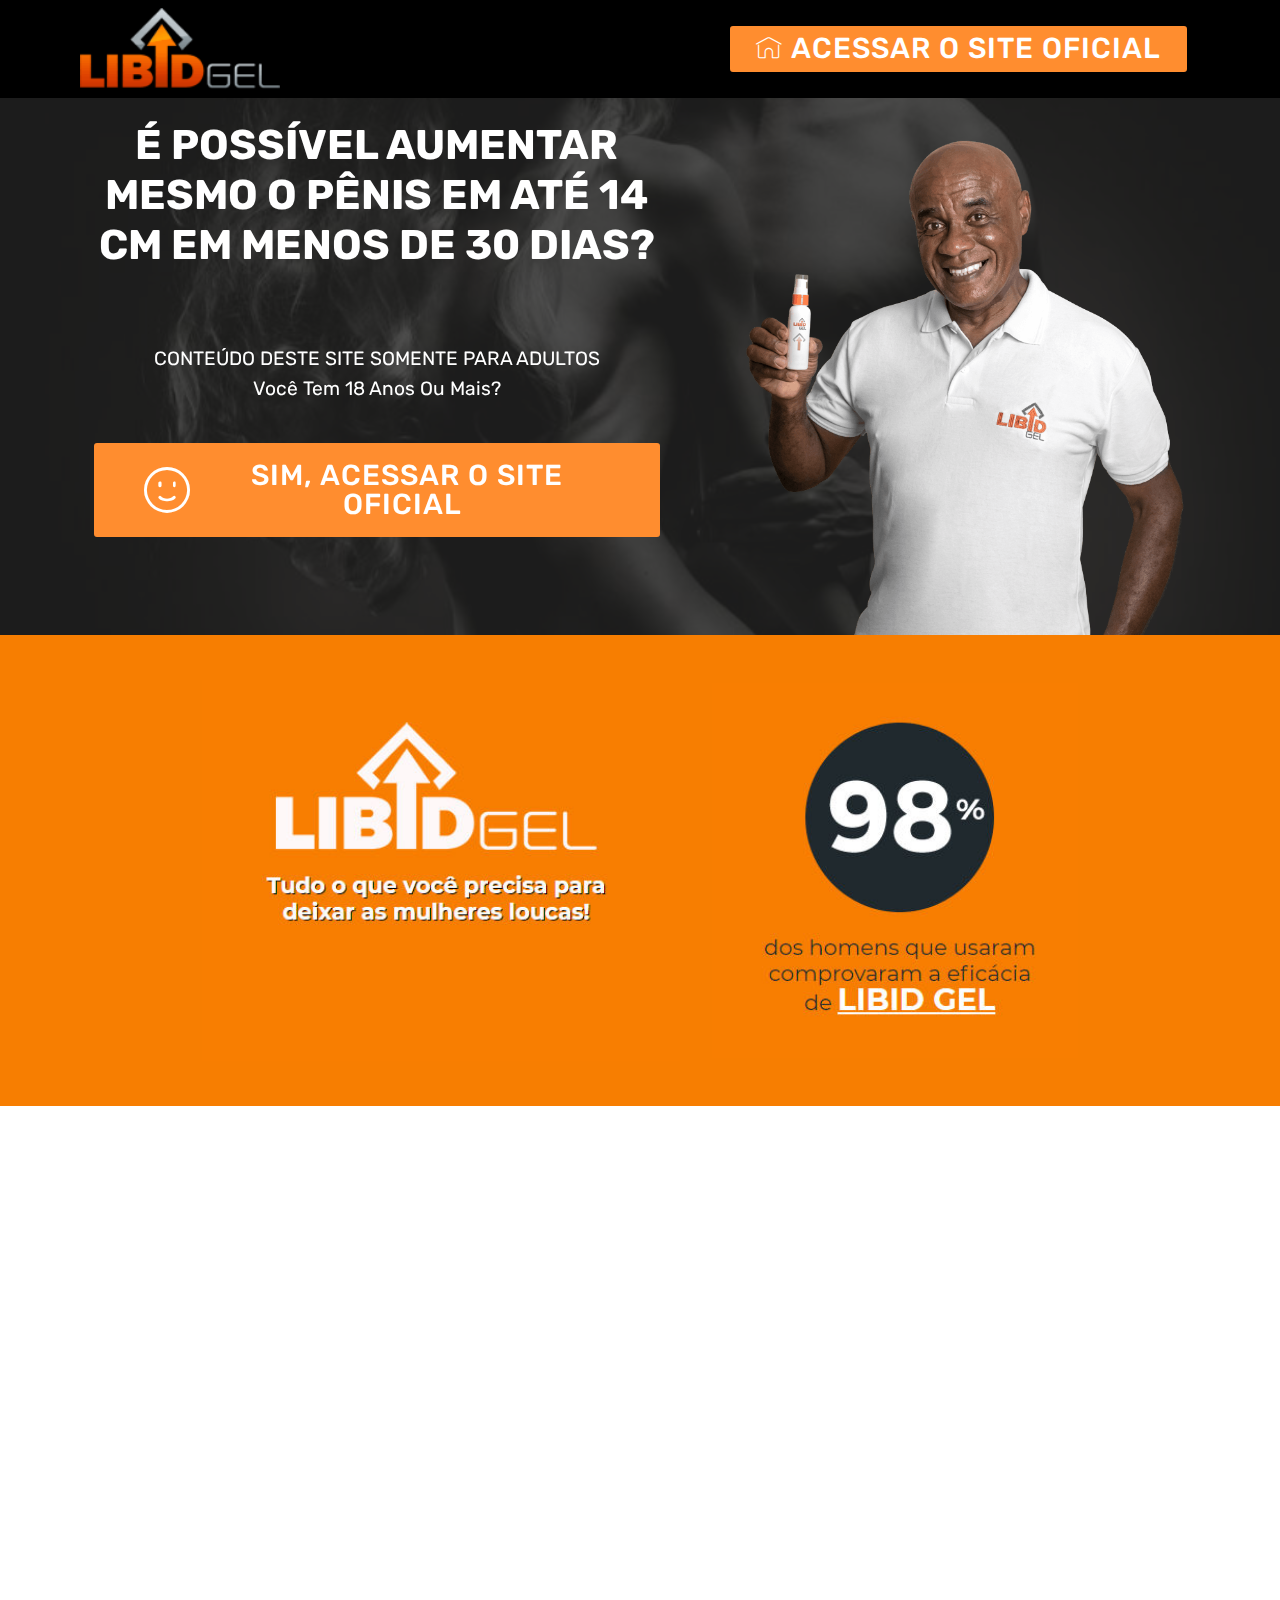
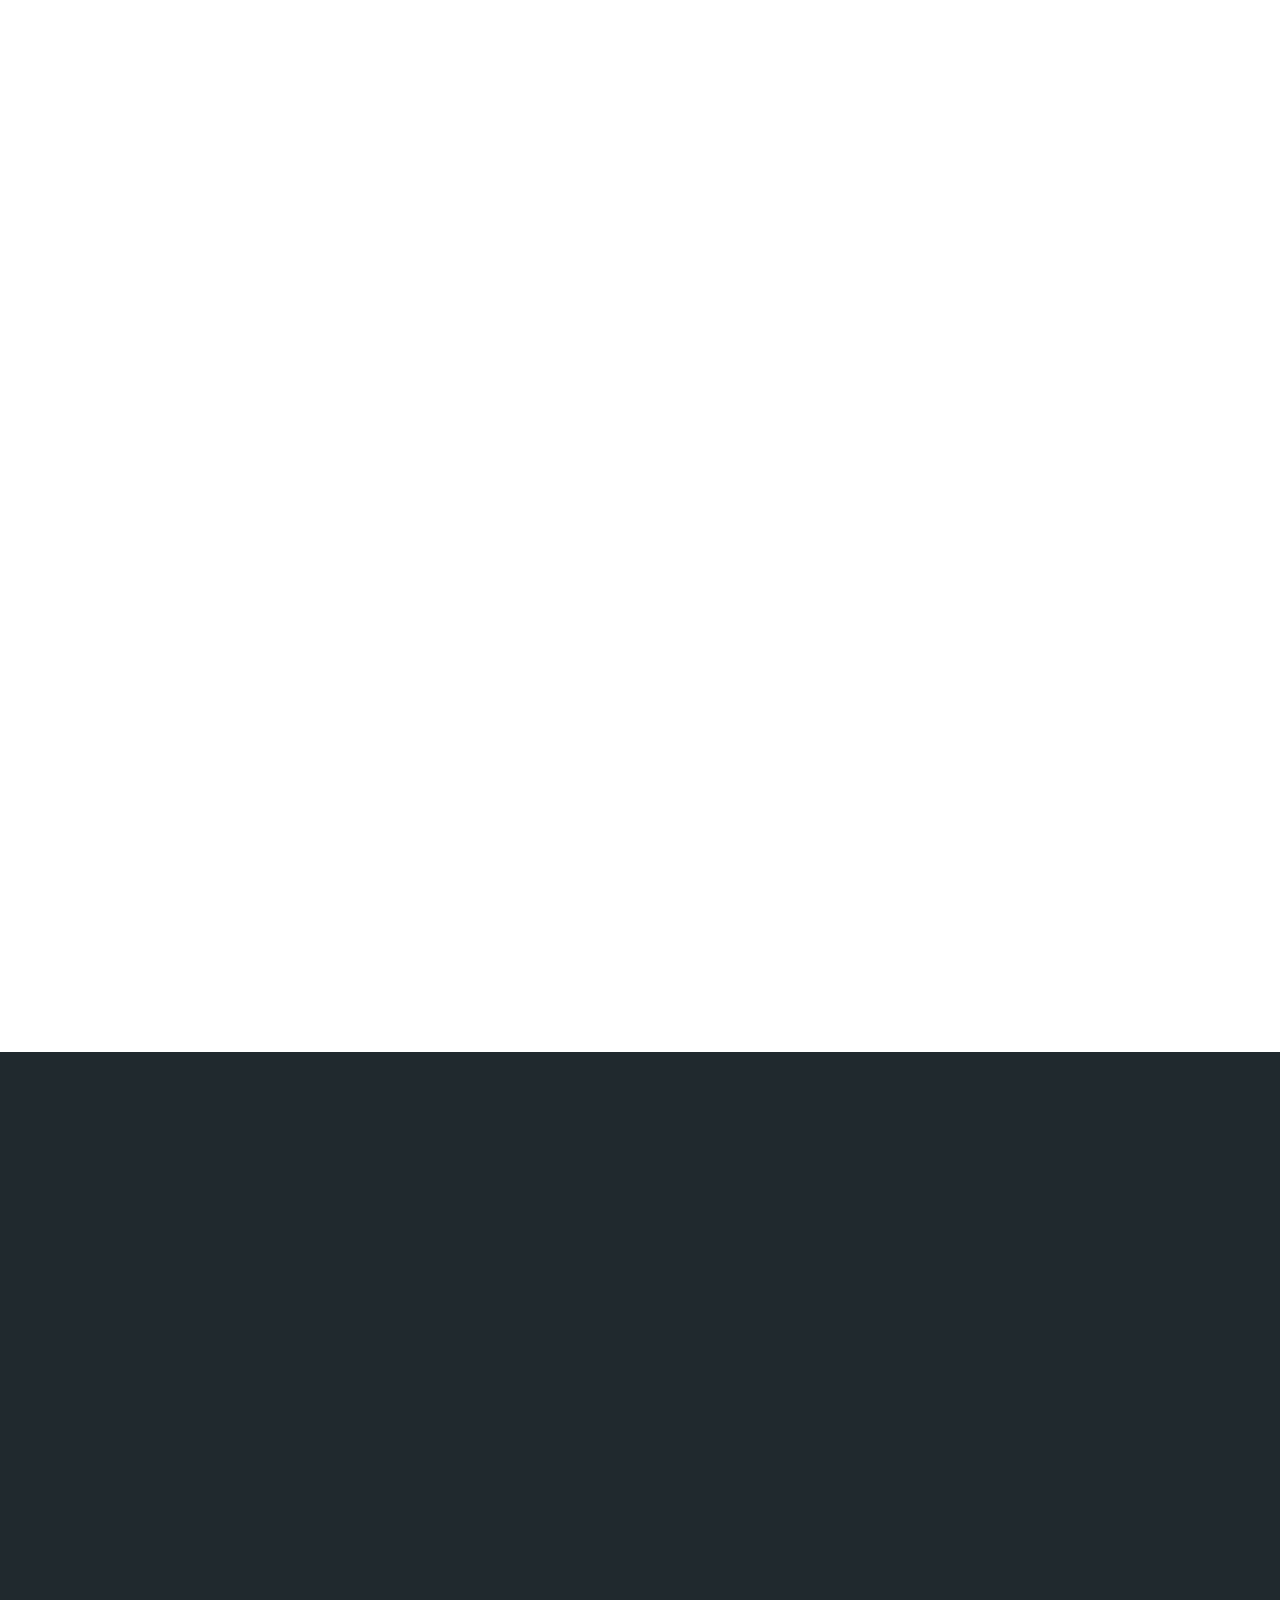
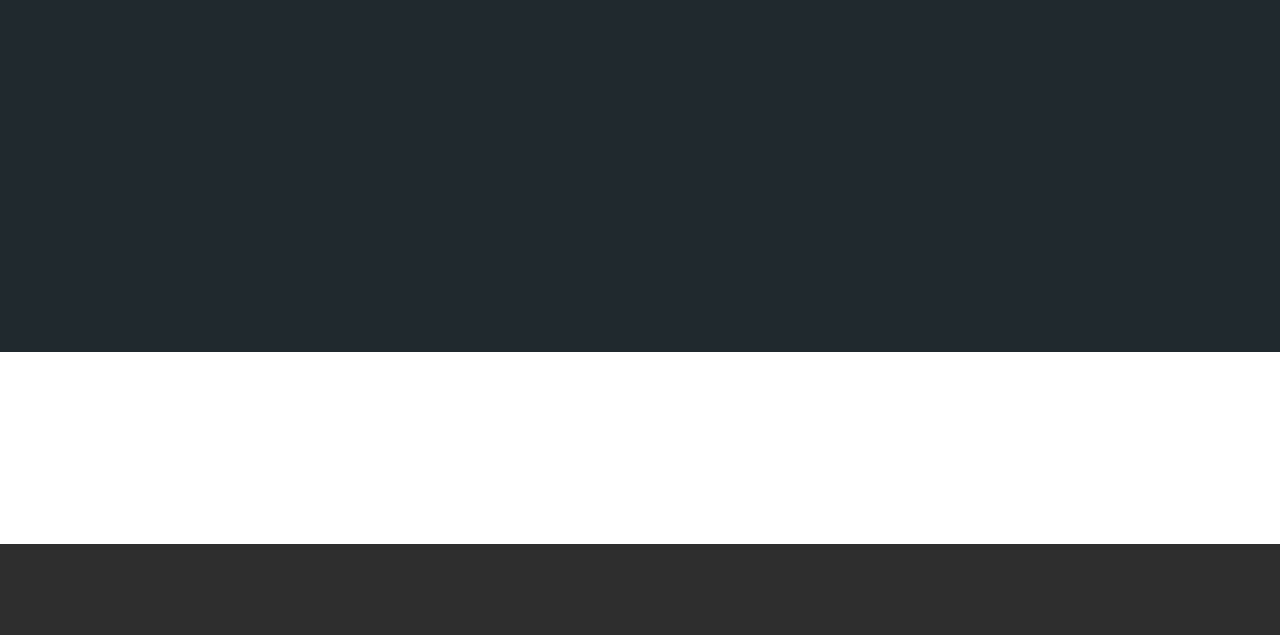
==== index.html @ 86d28ecb "create github pages" ====
<!DOCTYPE html>
<html  >
<head>
  <!-- Site made with Mobirise Website Builder v4.9.7, https://mobirise.com -->
  <meta charset="UTF-8">
  <meta http-equiv="X-UA-Compatible" content="IE=edge">
  <meta name="generator" content="Mobirise v4.9.7, mobirise.com">
  <meta name="viewport" content="width=device-width, initial-scale=1, minimum-scale=1">
  <link rel="shortcut icon" href="assets/images/icone-128x135.png" type="image/x-icon">
  <meta name="description" content="Aqui Você Pode Comprar Com Seguranca Total o Famoso Libid Gel, o Gel Peniano Que Se Tornou Sensacão nos EUA.">
  
  <title>Libid-Gel</title>
  <link rel="stylesheet" href="assets/web/assets/mobirise-icons-bold/mobirise-icons-bold.css">
  <link rel="stylesheet" href="assets/web/assets/mobirise-icons/mobirise-icons.css">
  <link rel="stylesheet" href="assets/tether/tether.min.css">
  <link rel="stylesheet" href="assets/bootstrap/css/bootstrap.min.css">
  <link rel="stylesheet" href="assets/bootstrap/css/bootstrap-grid.min.css">
  <link rel="stylesheet" href="assets/bootstrap/css/bootstrap-reboot.min.css">
  <link rel="stylesheet" href="assets/animatecss/animate.min.css">
  <link rel="stylesheet" href="assets/dropdown/css/style.css">
  <link rel="stylesheet" href="assets/theme/css/style.css">
  <link rel="stylesheet" href="assets/mobirise/css/mbr-additional.css" type="text/css">
  
  
  
</head>
<body>
  <section class="menu cid-rmMFnK9U9A" once="menu" id="menu1-m">

    

    <nav class="navbar navbar-expand beta-menu navbar-dropdown align-items-center navbar-fixed-top navbar-toggleable-sm">
        <button class="navbar-toggler navbar-toggler-right" type="button" data-toggle="collapse" data-target="#navbarSupportedContent" aria-controls="navbarSupportedContent" aria-expanded="false" aria-label="Toggle navigation">
            <div class="hamburger">
                <span></span>
                <span></span>
                <span></span>
                <span></span>
            </div>
        </button>
        <div class="menu-logo">
            <div class="navbar-brand">
                <span class="navbar-logo">
                    <a href="https://mobirise.co">
                         <img src="assets/images/logo-libid-164x67.png" alt="Mobirise" title="" style="height: 5.1rem;">
                    </a>
                </span>
                
            </div>
        </div>
        <div class="collapse navbar-collapse" id="navbarSupportedContent">
            
            <div class="navbar-buttons mbr-section-btn"><a class="btn btn-sm btn-primary display-4" href="https://mobirise.co"><span class="mbri-home mbr-iconfont mbr-iconfont-btn"></span>
                    ACESSAR O SITE OFICIAL</a></div>
        </div>
    </nav>
</section>

<section class="engine"><a href="https://mobirise.info/x">free css templates</a></section><section class="header3 cid-rmGhN9b3Hr mbr-parallax-background" id="header3-2">

    

    <div class="mbr-overlay" style="opacity: 0.8; background-color: rgb(35, 35, 35);">
    </div>

    <div class="container">
        <div class="media-container-row">
            <div class="mbr-figure" style="width: 85%;">
                <img src="assets/images/kid-bengala-721x803.png" alt="Mobirise" title="">
            </div>

            <div class="media-content">
                <h1 class="mbr-section-title mbr-white pb-3 mbr-fonts-style display-1"><strong>É POSSÍVEL AUMENTAR MESMO O PÊNIS EM ATÉ 14 CM EM MENOS DE 30 DIAS?<br></strong><br></h1>
                
                <div class="mbr-section-text mbr-white pb-3 ">
                    <p class="mbr-text mbr-fonts-style display-5">CONTEÚDO DESTE SITE SOMENTE PARA ADULTOS<br>Você Tem 18 Anos Ou Mais?</p>
                </div>
                <div class="mbr-section-btn"><a class="btn btn-md btn-primary display-4" href="https://mobirise.co"><span class="mbrib-smile-face mbr-iconfont mbr-iconfont-btn"></span>SIM, ACESSAR O SITE OFICIAL&nbsp;</a></div>
            </div>
        </div>
    </div>

</section>

<section class="cid-rmGrg5zr1B" id="image4-5">
    <!-- Block parameters controls (Blue "Gear" panel) -->
    
    <!-- End block parameters -->
    <div class="container images-container">
            <div class="media-container-row" style="width: 79%;">
                <div class="img-item item1" style="width: 134%;">
                    <img src="assets/images/libid-1-453x361.jpg" alt="" title="">
                    
                </div>
                <div class="img-item">
                    <img src="assets/images/libid-2-353x360.jpg" alt="" title="">
                    
                </div>
            </div>
    </div>
</section>

<section class="testimonials4 cid-rmGxYsuTek" id="testimonials4-e">

  

  
  <div class="container">
    <h2 class="pb-3 mbr-fonts-style mbr-white align-center display-2">O SEGREDO DO EFEITO DO LIBID GEL</h2>
    <h3 class="mbr-section-subtitle mbr-light pb-3 mbr-fonts-style mbr-white align-center display-5">Componentes que garantem resultados incríveis</h3>
    <div class="col-md-10 testimonials-container"> 
      

      
    <div class="testimonials-item">
        <div class="user row">
          <div class="col-lg-3 col-md-4">
            <div class="user_image">
              <img src="assets/images/icon001-140x140.jpg" alt="" title="">
            </div>
          </div>
          <div class="testimonials-caption col-lg-9 col-md-8">
            <div class="user_text ">
              <p class="mbr-fonts-style  display-7">Aloe Vera <br>
<br>O aloe vera é imensamente conhecido por seu alto poder cicatrizante e ajuda o corpo a ter uma melhor imunidade e por revitalizar a pele na área mais implicada da libido. Melhora o seu nível de desejo, de satisfação com o nível de sensação genital de despertar e do prazer sexual.</p>
            </div>
            
            
          </div>
        </div>
      </div><div class="testimonials-item">
        <div class="user row">
          <div class="col-lg-3 col-md-4">
            <div class="user_image">
              <img src="assets/images/icon002-140x140.jpg" alt="" title="">
            </div>
          </div>
          <div class="testimonials-caption col-lg-9 col-md-8">
            <div class="user_text">
              <p class="mbr-fonts-style  display-7">Capsicum <br>
<br>A pimenta é um dos afrodisíacos naturais mais eficientes que existem. Usar pimenta dá ao corpo bastante energia e muita disposição para o sexo, pois age diretamente na libido. O principal ingrediente ativo desta erva é a capsaicina, e pode aumentar o fluxo de sangue, manter a pressão sanguínea saudável, aumentar o desejo sexual.</p>
            </div>
            
            
          </div>
        </div>
      </div><div class="testimonials-item">
        <div class="user row">
          <div class="col-lg-3 col-md-4">
            <div class="user_image">
              <img src="assets/images/icon003-140x140.jpg" alt="" title="">
            </div>
          </div>
          <div class="testimonials-caption col-lg-9 col-md-8">
            <div class="user_text">
              <p class="mbr-fonts-style  display-7">Marapuama <br>
<br>A Marapuama é uma planta medicinal, pode ser utilizada para melhorar a circulação sanguínea. A Marapuama serve para melhorar a circulação sanguínea, disfunções sexuais, aumentar a libido, combater o estresse e fadiga. Além disso, também pode ser usada para tratar a impotência sexual.</p>
            </div>
            
            
          </div>
        </div>
      </div><div class="testimonials-item">
        <div class="user row">
          <div class="col-lg-3 col-md-4">
            <div class="user_image">
              <img src="assets/images/icon004-140x140.jpg" alt="" title="">
            </div>
          </div>
          <div class="testimonials-caption col-lg-9 col-md-8">
            <div class="user_text">
              <p class="mbr-fonts-style  display-7">Ginkgo Biloba <br>
<br>Ginkgo Biloba é uma erva bem conhecida quando o assunto é melhorar a circulação, também pode aumentar o fluxo de sangue para o pênis, pode ser usado antes de uma relação sexual para estimular o aumento do fluxo sanguíneo para a região genital.</p>
            </div>
            
            
          </div>
        </div>
      </div></div>
  </div>
</section>

<section class="header3 cid-rmGBTkgGb2 mbr-fullscreen" id="header3-i">

    

    

    <div class="container">
        <div class="media-container-row">
            <div class="mbr-figure" style="width: 70%;">
                <img src="assets/images/libid-7-338x391.jpg" alt="Mobirise" title="">
            </div>

            <div class="media-content">
                <h1 class="mbr-section-title mbr-white pb-3 mbr-fonts-style display-1">Opinão do Especialista</h1>
                
                <div class="mbr-section-text mbr-white pb-3 ">
                    <p class="mbr-text mbr-fonts-style display-5">
                        Muitos homens sofrem com o tamanho de seus pênis. Existem muitas causas para isso, tais como idade, estresse, problemas de saúde ou a má nutrição, álcool e nicotina, e outros. Levar a todos o mesmo: diminuição da qualidade de vida sexual. Nos últimos 20 anos, tenho visto homens de todas as idades e estilos de vida diferentes sofrem com este problema. Temos encontrado o remédio perfeito para eles. É Libid Gel! Durante os ensaios clínicos, a eficácia foi testada nas piores situações. o Método Libid Gel, recomendo a todos os meus pacientes, que demonstraram resultados muito positivos e surpreendentes.
                    </p>
                </div>
                
            </div>
        </div>
    </div>

</section>

<section class="mbr-section content7 cid-rmGEGp3WZD" id="content7-l">
          
    

    <div class="container">
        <div class="media-container-row">
            <div class="col-12 col-md-12">
                <div class="media-container-row">
                    <div class="media-content">
                        <div class="mbr-section-text">
                            <p class="mbr-text align-right mb-0 mbr-fonts-style display-7">Clique no botão para acessar o site oficial do Libid Gel<br></p>
                        </div>
                    </div>
                    <div class="mbr-figure" style="width: 200%;">
                     <img src="assets/images/btn-oficial-668x117.png" alt="Mobirise" title="">  
                    </div>
                </div>
            </div>
        </div>
    </div>
</section>

<section once="footers" class="cid-rmGEc9wDju" id="footer6-j">

    

    

    <div class="container">
        <div class="media-container-row align-center mbr-white">
            <div class="col-12">
                <p class="mbr-text mb-0 mbr-fonts-style display-7">
                    © Copyright 2019 LibidGel-Promo.github - All Rights Reserved
                </p>
            </div>
        </div>
    </div>
</section>


  <script src="assets/web/assets/jquery/jquery.min.js"></script>
  <script src="assets/tether/tether.min.js"></script>
  <script src="assets/popper/popper.min.js"></script>
  <script src="assets/bootstrap/js/bootstrap.min.js"></script>
  <script src="assets/smoothscroll/smooth-scroll.js"></script>
  <script src="assets/viewportchecker/jquery.viewportchecker.js"></script>
  <script src="assets/dropdown/js/script.min.js"></script>
  <script src="assets/touchswipe/jquery.touch-swipe.min.js"></script>
  <script src="assets/parallax/jarallax.min.js"></script>
  <script src="assets/theme/js/script.js"></script>
  
  
 <div id="scrollToTop" class="scrollToTop mbr-arrow-up"><a style="text-align: center;"><i class="mbr-arrow-up-icon mbr-arrow-up-icon-cm cm-icon cm-icon-smallarrow-up"></i></a></div>
    <input name="animation" type="hidden">
  </body>
</html>
---- assets/web/assets/mobirise-icons-bold/mobirise-icons-bold.css ----
@font-face {
  font-family: 'mobirise-icons-bold';
  src:  url('mobirise-icons-bold.eot?m1l4yr');
  src:  url('mobirise-icons-bold.eot?m1l4yr#iefix') format('embedded-opentype'),
    url('mobirise-icons-bold.ttf?m1l4yr') format('truetype'),
    url('mobirise-icons-bold.woff?m1l4yr') format('woff'),
    url('mobirise-icons-bold.svg?m1l4yr#mobirise-icons-bold') format('svg');
  font-weight: normal;
  font-style: normal;
}

[class^="mbrib-"], [class*="mbrib-"] {
  /* use !important to prevent issues with browser extensions that change fonts */
  font-family: 'mobirise-icons-bold' !important;
  speak: none;
  font-style: normal;
  font-weight: normal;
  font-variant: normal;
  text-transform: none;
  line-height: 1;

  /* Better Font Rendering =========== */
  -webkit-font-smoothing: antialiased;
  -moz-osx-font-smoothing: grayscale;
}

.mbrib-add-submenu:before {
  content: "\e900";
}
.mbrib-alert:before {
  content: "\e901";
}
.mbrib-align-center:before {
  content: "\e902";
}
.mbrib-align-justify:before {
  content: "\e903";
}
.mbrib-align-left:before {
  content: "\e904";
}
.mbrib-align-right:before {
  content: "\e905";
}
.mbrib-android:before {
  content: "\e906";
}
.mbrib-apple:before {
  content: "\e907";
}
.mbrib-arrow-down:before {
  content: "\e908";
}
.mbrib-arrow-next:before {
  content: "\e909";
}
.mbrib-arrow-prev:before {
  content: "\e90a";
}
.mbrib-arrow-up:before {
  content: "\e90b";
}
.mbrib-bold:before {
  content: "\e90c";
}
.mbrib-bookmark:before {
  content: "\e90d";
}
.mbrib-bootstrap:before {
  content: "\e90e";
}
.mbrib-briefcase:before {
  content: "\e90f";
}
.mbrib-browse:before {
  content: "\e910";
}
.mbrib-bulleted-list:before {
  content: "\e911";
}
.mbrib-calendar:before {
  content: "\e912";
}
.mbrib-camera:before {
  content: "\e913";
}
.mbrib-cart-add:before {
  content: "\e914";
}
.mbrib-cart-full:before {
  content: "\e915";
}
.mbrib-cash:before {
  content: "\e916";
}
.mbrib-change-style:before {
  content: "\e917";
}
.mbrib-chat:before {
  content: "\e918";
}
.mbrib-clock:before {
  content: "\e919";
}
.mbrib-close:before {
  content: "\e91a";
}
.mbrib-cloud:before {
  content: "\e91b";
}
.mbrib-code:before {
  content: "\e91c";
}
.mbrib-contact-form:before {
  content: "\e91d";
}
.mbrib-credit-card:before {
  content: "\e91e";
}
.mbrib-cursor-click:before {
  content: "\e91f";
}
.mbrib-cust-feedback:before {
  content: "\e920";
}
.mbrib-database:before {
  content: "\e921";
}
.mbrib-delivery:before {
  content: "\e922";
}
.mbrib-desktop:before {
  content: "\e923";
}
.mbrib-devices:before {
  content: "\e924";
}
.mbrib-down:before {
  content: "\e925";
}
.mbrib-download:before {
  content: "\e926";
}
.mbrib-drag-n-drop:before {
  content: "\e927";
}
.mbrib-drag-n-drop2:before {
  content: "\e928";
}
.mbrib-edit:before {
  content: "\e929";
}
.mbrib-edit2:before {
  content: "\e92a";
}
.mbrib-error:before {
  content: "\e92b";
}
.mbrib-extension:before {
  content: "\e92c";
}
.mbrib-features:before {
  content: "\e92d";
}
.mbrib-file:before {
  content: "\e92e";
}
.mbrib-flag:before {
  content: "\e92f";
}
.mbrib-folder:before {
  content: "\e930";
}
.mbrib-gift:before {
  content: "\e931";
}
.mbrib-github:before {
  content: "\e932";
}
.mbrib-globe-2:before {
  content: "\e933";
}
.mbrib-globe:before {
  content: "\e934";
}
.mbrib-growing-chart:before {
  content: "\e935";
}
.mbrib-hearth:before {
  content: "\e936";
}
.mbrib-help:before {
  content: "\e937";
}
.mbrib-home:before {
  content: "\e938";
}
.mbrib-hot-cup:before {
  content: "\e939";
}
.mbrib-idea:before {
  content: "\e93a";
}
.mbrib-image-gallery:before {
  content: "\e93b";
}
.mbrib-image-slider:before {
  content: "\e93c";
}
.mbrib-info:before {
  content: "\e93d";
}
.mbrib-italic:before {
  content: "\e93e";
}
.mbrib-key:before {
  content: "\e93f";
}
.mbrib-laptop:before {
  content: "\e940";
}
.mbrib-layers:before {
  content: "\e941";
}
.mbrib-left-right:before {
  content: "\e942";
}
.mbrib-left:before {
  content: "\e943";
}
.mbrib-letter:before {
  content: "\e944";
}
.mbrib-like:before {
  content: "\e945";
}
.mbrib-link:before {
  content: "\e946";
}
.mbrib-lock:before {
  content: "\e947";
}
.mbrib-login:before {
  content: "\e948";
}
.mbrib-logout:before {
  content: "\e949";
}
.mbrib-magic-stick:before {
  content: "\e94a";
}
.mbrib-map-pin:before {
  content: "\e94b";
}
.mbrib-menu:before {
  content: "\e94c";
}
.mbrib-mobile:before {
  content: "\e94d";
}
.mbrib-mobile2:before {
  content: "\e94e";
}
.mbrib-mobirise:before {
  content: "\e94f";
}
.mbrib-more-horizontal:before {
  content: "\e950";
}
.mbrib-more-vertical:before {
  content: "\e951";
}
.mbrib-music:before {
  content: "\e952";
}
.mbrib-new-file:before {
  content: "\e953";
}
.mbrib-numbered-list:before {
  content: "\e954";
}
.mbrib-opened-folder:before {
  content: "\e955";
}
.mbrib-pages:before {
  content: "\e956";
}
.mbrib-paper-plane:before {
  content: "\e957";
}
.mbrib-paperclip:before {
  content: "\e958";
}
.mbrib-photo:before {
  content: "\e959";
}
.mbrib-photos:before {
  content: "\e95a";
}
.mbrib-pin:before {
  content: "\e95b";
}
.mbrib-play:before {
  content: "\e95c";
}
.mbrib-plus:before {
  content: "\e95d";
}
.mbrib-preview:before {
  content: "\e95e";
}
.mbrib-print:before {
  content: "\e95f";
}
.mbrib-protect:before {
  content: "\e960";
}
.mbrib-question:before {
  content: "\e961";
}
.mbrib-quote-left:before {
  content: "\e962";
}
.mbrib-quote-right:before {
  content: "\e963";
}
.mbrib-redo:before {
  content: "\e964";
}
.mbrib-refresh:before {
  content: "\e965";
}
.mbrib-responsive:before {
  content: "\e966";
}
.mbrib-right:before {
  content: "\e967";
}
.mbrib-rocket:before {
  content: "\e968";
}
.mbrib-sad-face:before {
  content: "\e969";
}
.mbrib-sale:before {
  content: "\e96a";
}
.mbrib-save:before {
  content: "\e96b";
}
.mbrib-search:before {
  content: "\e96c";
}
.mbrib-setting:before {
  content: "\e96d";
}
.mbrib-setting2:before {
  content: "\e96e";
}
.mbrib-setting3:before {
  content: "\e96f";
}
.mbrib-share:before {
  content: "\e970";
}
.mbrib-shopping-bag:before {
  content: "\e971";
}
.mbrib-shopping-basket:before {
  content: "\e972";
}
.mbrib-shopping-cart:before {
  content: "\e973";
}
.mbrib-sites:before {
  content: "\e974";
}
.mbrib-smile-face:before {
  content: "\e975";
}
.mbrib-speed:before {
  content: "\e976";
}
.mbrib-star:before {
  content: "\e977";
}
.mbrib-success:before {
  content: "\e978";
}
.mbrib-sun:before {
  content: "\e979";
}
.mbrib-sun2:before {
  content: "\e97a";
}
.mbrib-tablet-vertical:before {
  content: "\e97b";
}
.mbrib-tablet:before {
  content: "\e97c";
}
.mbrib-target:before {
  content: "\e97d";
}
.mbrib-timer:before {
  content: "\e97e";
}
.mbrib-to-ftp:before {
  content: "\e97f";
}
.mbrib-to-local-drive:before {
  content: "\e980";
}
.mbrib-touch-swipe:before {
  content: "\e981";
}
.mbrib-touch:before {
  content: "\e982";
}
.mbrib-trash:before {
  content: "\e983";
}
.mbrib-underline:before {
  content: "\e984";
}
.mbrib-undo:before {
  content: "\e985";
}
.mbrib-unlink:before {
  content: "\e986";
}
.mbrib-unlock:before {
  content: "\e987";
}
.mbrib-up-down:before {
  content: "\e988";
}
.mbrib-up:before {
  content: "\e989";
}
.mbrib-update:before {
  content: "\e98a";
}
.mbrib-upload:before {
  content: "\e98b";
}
.mbrib-user:before {
  content: "\e98c";
}
.mbrib-user2:before {
  content: "\e98d";
}
.mbrib-users:before {
  content: "\e98e";
}
.mbrib-video-play:before {
  content: "\e98f";
}
.mbrib-video:before {
  content: "\e990";
}
.mbrib-watch:before {
  content: "\e991";
}
.mbrib-website-theme:before {
  content: "\e992";
}
.mbrib-wifi:before {
  content: "\e993";
}
.mbrib-windows:before {
  content: "\e994";
}
.mbrib-zoom-out:before {
  content: "\e995";
}
---- assets/web/assets/mobirise-icons/mobirise-icons.css ----
@font-face {
  font-family: 'MobiriseIcons';
  src:  url('mobirise-icons.eot?spat4u');
  src:  url('mobirise-icons.eot?spat4u#iefix') format('embedded-opentype'),
    url('mobirise-icons.ttf?spat4u') format('truetype'),
    url('mobirise-icons.woff?spat4u') format('woff'),
    url('mobirise-icons.svg?spat4u#MobiriseIcons') format('svg');
  font-weight: normal;
  font-style: normal;
}

[class^="mbri-"], [class*=" mbri-"] {
  /* use !important to prevent issues with browser extensions that change fonts */
  font-family: MobiriseIcons !important;
  speak: none;
  font-style: normal;
  font-weight: normal;
  font-variant: normal;
  text-transform: none;
  line-height: 1;

  /* Better Font Rendering =========== */
  -webkit-font-smoothing: antialiased;
  -moz-osx-font-smoothing: grayscale;
}

.mbri-add-submenu:before {
  content: "\e900";
}
.mbri-alert:before {
  content: "\e901";
}
.mbri-align-center:before {
  content: "\e902";
}
.mbri-align-justify:before {
  content: "\e903";
}
.mbri-align-left:before {
  content: "\e904";
}
.mbri-align-right:before {
  content: "\e905";
}
.mbri-android:before {
  content: "\e906";
}
.mbri-apple:before {
  content: "\e907";
}
.mbri-arrow-down:before {
  content: "\e908";
}
.mbri-arrow-next:before {
  content: "\e909";
}
.mbri-arrow-prev:before {
  content: "\e90a";
}
.mbri-arrow-up:before {
  content: "\e90b";
}
.mbri-bold:before {
  content: "\e90c";
}
.mbri-bookmark:before {
  content: "\e90d";
}
.mbri-bootstrap:before {
  content: "\e90e";
}
.mbri-briefcase:before {
  content: "\e90f";
}
.mbri-browse:before {
  content: "\e910";
}
.mbri-bulleted-list:before {
  content: "\e911";
}
.mbri-calendar:before {
  content: "\e912";
}
.mbri-camera:before {
  content: "\e913";
}
.mbri-cart-add:before {
  content: "\e914";
}
.mbri-cart-full:before {
  content: "\e915";
}
.mbri-cash:before {
  content: "\e916";
}
.mbri-change-style:before {
  content: "\e917";
}
.mbri-chat:before {
  content: "\e918";
}
.mbri-clock:before {
  content: "\e919";
}
.mbri-close:before {
  content: "\e91a";
}
.mbri-cloud:before {
  content: "\e91b";
}
.mbri-code:before {
  content: "\e91c";
}
.mbri-contact-form:before {
  content: "\e91d";
}
.mbri-credit-card:before {
  content: "\e91e";
}
.mbri-cursor-click:before {
  content: "\e91f";
}
.mbri-cust-feedback:before {
  content: "\e920";
}
.mbri-database:before {
  content: "\e921";
}
.mbri-delivery:before {
  content: "\e922";
}
.mbri-desktop:before {
  content: "\e923";
}
.mbri-devices:before {
  content: "\e924";
}
.mbri-down:before {
  content: "\e925";
}
.mbri-download:before {
  content: "\e989";
}
.mbri-drag-n-drop:before {
  content: "\e927";
}
.mbri-drag-n-drop2:before {
  content: "\e928";
}
.mbri-edit:before {
  content: "\e929";
}
.mbri-edit2:before {
  content: "\e92a";
}
.mbri-error:before {
  content: "\e92b";
}
.mbri-extension:before {
  content: "\e92c";
}
.mbri-features:before {
  content: "\e92d";
}
.mbri-file:before {
  content: "\e92e";
}
.mbri-flag:before {
  content: "\e92f";
}
.mbri-folder:before {
  content: "\e930";
}
.mbri-gift:before {
  content: "\e931";
}
.mbri-github:before {
  content: "\e932";
}
.mbri-globe:before {
  content: "\e933";
}
.mbri-globe-2:before {
  content: "\e934";
}
.mbri-growing-chart:before {
  content: "\e935";
}
.mbri-hearth:before {
  content: "\e936";
}
.mbri-help:before {
  content: "\e937";
}
.mbri-home:before {
  content: "\e938";
}
.mbri-hot-cup:before {
  content: "\e939";
}
.mbri-idea:before {
  content: "\e93a";
}
.mbri-image-gallery:before {
  content: "\e93b";
}
.mbri-image-slider:before {
  content: "\e93c";
}
.mbri-info:before {
  content: "\e93d";
}
.mbri-italic:before {
  content: "\e93e";
}
.mbri-key:before {
  content: "\e93f";
}
.mbri-laptop:before {
  content: "\e940";
}
.mbri-layers:before {
  content: "\e941";
}
.mbri-left-right:before {
  content: "\e942";
}
.mbri-left:before {
  content: "\e943";
}
.mbri-letter:before {
  content: "\e944";
}
.mbri-like:before {
  content: "\e945";
}
.mbri-link:before {
  content: "\e946";
}
.mbri-lock:before {
  content: "\e947";
}
.mbri-login:before {
  content: "\e948";
}
.mbri-logout:before {
  content: "\e949";
}
.mbri-magic-stick:before {
  content: "\e94a";
}
.mbri-map-pin:before {
  content: "\e94b";
}
.mbri-menu:before {
  content: "\e94c";
}
.mbri-mobile:before {
  content: "\e94d";
}
.mbri-mobile2:before {
  content: "\e94e";
}
.mbri-mobirise:before {
  content: "\e94f";
}
.mbri-more-horizontal:before {
  content: "\e950";
}
.mbri-more-vertical:before {
  content: "\e951";
}
.mbri-music:before {
  content: "\e952";
}
.mbri-new-file:before {
  content: "\e953";
}
.mbri-numbered-list:before {
  content: "\e954";
}
.mbri-opened-folder:before {
  content: "\e955";
}
.mbri-pages:before {
  content: "\e956";
}
.mbri-paper-plane:before {
  content: "\e957";
}
.mbri-paperclip:before {
  content: "\e958";
}
.mbri-photo:before {
  content: "\e959";
}
.mbri-photos:before {
  content: "\e95a";
}
.mbri-pin:before {
  content: "\e95b";
}
.mbri-play:before {
  content: "\e95c";
}
.mbri-plus:before {
  content: "\e95d";
}
.mbri-preview:before {
  content: "\e95e";
}
.mbri-print:before {
  content: "\e95f";
}
.mbri-protect:before {
  content: "\e960";
}
.mbri-question:before {
  content: "\e961";
}
.mbri-quote-left:before {
  content: "\e962";
}
.mbri-quote-right:before {
  content: "\e963";
}
.mbri-refresh:before {
  content: "\e964";
}
.mbri-responsive:before {
  content: "\e965";
}
.mbri-right:before {
  content: "\e966";
}
.mbri-rocket:before {
  content: "\e967";
}
.mbri-sad-face:before {
  content: "\e968";
}
.mbri-sale:before {
  content: "\e969";
}
.mbri-save:before {
  content: "\e96a";
}
.mbri-search:before {
  content: "\e96b";
}
.mbri-setting:before {
  content: "\e96c";
}
.mbri-setting2:before {
  content: "\e96d";
}
.mbri-setting3:before {
  content: "\e96e";
}
.mbri-share:before {
  content: "\e96f";
}
.mbri-shopping-bag:before {
  content: "\e970";
}
.mbri-shopping-basket:before {
  content: "\e971";
}
.mbri-shopping-cart:before {
  content: "\e972";
}
.mbri-sites:before {
  content: "\e973";
}
.mbri-smile-face:before {
  content: "\e974";
}
.mbri-speed:before {
  content: "\e975";
}
.mbri-star:before {
  content: "\e976";
}
.mbri-success:before {
  content: "\e977";
}
.mbri-sun:before {
  content: "\e978";
}
.mbri-sun2:before {
  content: "\e979";
}
.mbri-tablet:before {
  content: "\e97a";
}
.mbri-tablet-vertical:before {
  content: "\e97b";
}
.mbri-target:before {
  content: "\e97c";
}
.mbri-timer:before {
  content: "\e97d";
}
.mbri-to-ftp:before {
  content: "\e97e";
}
.mbri-to-local-drive:before {
  content: "\e97f";
}
.mbri-touch-swipe:before {
  content: "\e980";
}
.mbri-touch:before {
  content: "\e981";
}
.mbri-trash:before {
  content: "\e982";
}
.mbri-underline:before {
  content: "\e983";
}
.mbri-unlink:before {
  content: "\e984";
}
.mbri-unlock:before {
  content: "\e985";
}
.mbri-up-down:before {
  content: "\e986";
}
.mbri-up:before {
  content: "\e987";
}
.mbri-update:before {
  content: "\e988";
}
.mbri-upload:before {
 content: "\e926"; 
}
.mbri-user:before {
  content: "\e98a";
}
.mbri-user2:before {
  content: "\e98b";
}
.mbri-users:before {
  content: "\e98c";
}
.mbri-video:before {
  content: "\e98d";
}
.mbri-video-play:before {
  content: "\e98e";
}
.mbri-watch:before {
  content: "\e98f";
}
.mbri-website-theme:before {
  content: "\e990";
}
.mbri-wifi:before {
  content: "\e991";
}
.mbri-windows:before {
  content: "\e992";
}
.mbri-zoom-out:before {
  content: "\e993";
}
.mbri-redo:before {
  content: "\e994";
}
.mbri-undo:before {
  content: "\e995";
}
---- assets/dropdown/css/style.css ----
.navbar-dropdown {
  left: 0;
  padding: 0;
  position: absolute;
  right: 0;
  top: 0;
  transition: all 0.45s ease;
  z-index: 1030;
  background: #282828; }
  .navbar-dropdown .navbar-logo {
    margin-right: 0.8rem;
    transition: margin 0.3s ease-in-out;
    vertical-align: middle; }
    .navbar-dropdown .navbar-logo img {
      height: 3.125rem;
      transition: all 0.3s ease-in-out; }
    .navbar-dropdown .navbar-logo.mbr-iconfont {
      font-size: 3.125rem;
      line-height: 3.125rem; }
  .navbar-dropdown .navbar-caption {
    font-weight: 700;
    white-space: normal;
    vertical-align: -4px;
    line-height: 3.125rem !important; }
    .navbar-dropdown .navbar-caption, .navbar-dropdown .navbar-caption:hover {
      color: inherit;
      text-decoration: none; }
  .navbar-dropdown .mbr-iconfont + .navbar-caption {
    vertical-align: -1px; }
  .navbar-dropdown.navbar-fixed-top {
    position: fixed; }
  .navbar-dropdown .navbar-brand span {
    vertical-align: -4px; }
  .navbar-dropdown.bg-color.transparent {
    background: none; }
  .navbar-dropdown.navbar-short .navbar-brand {
    padding: 0.625rem 0; }
    .navbar-dropdown.navbar-short .navbar-brand span {
      vertical-align: -1px; }
  .navbar-dropdown.navbar-short .navbar-caption {
    line-height: 2.375rem !important;
    vertical-align: -2px; }
  .navbar-dropdown.navbar-short .navbar-logo {
    margin-right: 0.5rem; }
    .navbar-dropdown.navbar-short .navbar-logo img {
      height: 2.375rem; }
    .navbar-dropdown.navbar-short .navbar-logo.mbr-iconfont {
      font-size: 2.375rem;
      line-height: 2.375rem; }
  .navbar-dropdown.navbar-short .mbr-table-cell {
    height: 3.625rem; }
  .navbar-dropdown .navbar-close {
    left: 0.6875rem;
    position: fixed;
    top: 0.75rem;
    z-index: 1000; }
  .navbar-dropdown .hamburger-icon {
    content: "";
    display: inline-block;
    vertical-align: middle;
    width: 16px;
    -webkit-box-shadow: 0 -6px 0 1px #282828,0 0 0 1px #282828,0 6px 0 1px #282828;
    -moz-box-shadow: 0 -6px 0 1px #282828,0 0 0 1px #282828,0 6px 0 1px #282828;
    box-shadow: 0 -6px 0 1px #282828,0 0 0 1px #282828,0 6px 0 1px #282828; }

.dropdown-menu .dropdown-toggle[data-toggle="dropdown-submenu"]::after {
  border-bottom: 0.35em solid transparent;
  border-left: 0.35em solid;
  border-right: 0;
  border-top: 0.35em solid transparent;
  margin-left: 0.3rem; }

.dropdown-menu .dropdown-item:focus {
  outline: 0; }

.nav-dropdown {
  font-size: 0.75rem;
  font-weight: 500;
  height: auto !important; }
  .nav-dropdown .nav-btn {
    padding-left: 1rem; }
  .nav-dropdown .link {
    margin: .667em 1.667em;
    font-weight: 500;
    padding: 0;
    transition: color .2s ease-in-out; }
    .nav-dropdown .link.dropdown-toggle {
      margin-right: 2.583em; }
      .nav-dropdown .link.dropdown-toggle::after {
        margin-left: .25rem;
        border-top: 0.35em solid;
        border-right: 0.35em solid transparent;
        border-left: 0.35em solid transparent;
        border-bottom: 0; }
      .nav-dropdown .link.dropdown-toggle[aria-expanded="true"] {
        margin: 0;
        padding: 0.667em 3.263em  0.667em 1.667em; }
  .nav-dropdown .link::after,
  .nav-dropdown .dropdown-item::after {
    color: inherit; }
  .nav-dropdown .btn {
    font-size: 0.75rem;
    font-weight: 700;
    letter-spacing: 0;
    margin-bottom: 0;
    padding-left: 1.25rem;
    padding-right: 1.25rem; }
  .nav-dropdown .dropdown-menu {
    border-radius: 0;
    border: 0;
    left: 0;
    margin: 0;
    padding-bottom: 1.25rem;
    padding-top: 1.25rem;
    position: relative; }
  .nav-dropdown .dropdown-submenu {
    margin-left: 0.125rem;
    top: 0; }
  .nav-dropdown .dropdown-item {
    font-weight: 500;
    line-height: 2;
    padding: 0.3846em 4.615em 0.3846em 1.5385em;
    position: relative;
    transition: color .2s ease-in-out, background-color .2s ease-in-out; }
    .nav-dropdown .dropdown-item::after {
      margin-top: -0.3077em;
      position: absolute;
      right: 1.1538em;
      top: 50%; }
    .nav-dropdown .dropdown-item:focus, .nav-dropdown .dropdown-item:hover {
      background: none; }

@media (max-width: 767px) {
  .nav-dropdown.navbar-toggleable-sm {
    bottom: 0;
    display: none;
    left: 0;
    overflow-x: hidden;
    position: fixed;
    top: 0;
    transform: translateX(-100%);
    -ms-transform: translateX(-100%);
    -webkit-transform: translateX(-100%);
    width: 18.75rem;
    z-index: 999; } }
.nav-dropdown.navbar-toggleable-xl {
  bottom: 0;
  display: none;
  left: 0;
  overflow-x: hidden;
  position: fixed;
  top: 0;
  transform: translateX(-100%);
  -ms-transform: translateX(-100%);
  -webkit-transform: translateX(-100%);
  width: 18.75rem;
  z-index: 999; }

.nav-dropdown-sm {
  display: block !important;
  overflow-x: hidden;
  overflow: auto;
  padding-top: 3.875rem; }
  .nav-dropdown-sm::after {
    content: "";
    display: block;
    height: 3rem;
    width: 100%; }
  .nav-dropdown-sm.collapse.in ~ .navbar-close {
    display: block !important; }
  .nav-dropdown-sm.collapsing, .nav-dropdown-sm.collapse.in {
    transform: translateX(0);
    -ms-transform: translateX(0);
    -webkit-transform: translateX(0);
    transition: all 0.25s ease-out;
    -webkit-transition: all 0.25s ease-out;
    background: #282828; }
  .nav-dropdown-sm.collapsing[aria-expanded="false"] {
    transform: translateX(-100%);
    -ms-transform: translateX(-100%);
    -webkit-transform: translateX(-100%); }
  .nav-dropdown-sm .nav-item {
    display: block;
    margin-left: 0 !important;
    padding-left: 0; }
  .nav-dropdown-sm .link,
  .nav-dropdown-sm .dropdown-item {
    border-top: 1px dotted rgba(255, 255, 255, 0.1);
    font-size: 0.8125rem;
    line-height: 1.6;
    margin: 0 !important;
    padding: 0.875rem 2.4rem 0.875rem 1.5625rem !important;
    position: relative;
    white-space: normal; }
    .nav-dropdown-sm .link:focus, .nav-dropdown-sm .link:hover,
    .nav-dropdown-sm .dropdown-item:focus,
    .nav-dropdown-sm .dropdown-item:hover {
      background: rgba(0, 0, 0, 0.2) !important;
      color: #c0a375; }
  .nav-dropdown-sm .nav-btn {
    position: relative;
    padding: 1.5625rem 1.5625rem 0 1.5625rem; }
    .nav-dropdown-sm .nav-btn::before {
      border-top: 1px dotted rgba(255, 255, 255, 0.1);
      content: "";
      left: 0;
      position: absolute;
      top: 0;
      width: 100%; }
    .nav-dropdown-sm .nav-btn + .nav-btn {
      padding-top: 0.625rem; }
      .nav-dropdown-sm .nav-btn + .nav-btn::before {
        display: none; }
  .nav-dropdown-sm .btn {
    padding: 0.625rem 0; }
  .nav-dropdown-sm .dropdown-toggle[data-toggle="dropdown-submenu"]::after {
    margin-left: .25rem;
    border-top: 0.35em solid;
    border-right: 0.35em solid transparent;
    border-left: 0.35em solid transparent;
    border-bottom: 0; }
  .nav-dropdown-sm .dropdown-toggle[data-toggle="dropdown-submenu"][aria-expanded="true"]::after {
    border-top: 0;
    border-right: 0.35em solid transparent;
    border-left: 0.35em solid transparent;
    border-bottom: 0.35em solid; }
  .nav-dropdown-sm .dropdown-menu {
    margin: 0;
    padding: 0;
    position: relative;
    top: 0;
    left: 0;
    width: 100%;
    border: 0;
    float: none;
    border-radius: 0;
    background: none; }
  .nav-dropdown-sm .dropdown-submenu {
    left: 100%;
    margin-left: 0.125rem;
    margin-top: -1.25rem;
    top: 0; }

.navbar-toggleable-sm .nav-dropdown .dropdown-menu {
  position: absolute; }

.navbar-toggleable-sm .nav-dropdown .dropdown-submenu {
  left: 100%;
  margin-left: 0.125rem;
  margin-top: -1.25rem;
  top: 0; }

.navbar-toggleable-sm.opened .nav-dropdown .dropdown-menu {
  position: relative; }

.navbar-toggleable-sm.opened .nav-dropdown .dropdown-submenu {
  left: 0;
  margin-left: 00rem;
  margin-top: 0rem;
  top: 0; }

.is-builder .nav-dropdown.collapsing {
  transition: none !important; }

/*# sourceMappingURL=style.css.map */
---- assets/theme/css/style.css ----
/*!
 * Mobirise v4 theme (https://mobirise.com/)
 * Copyright 2017 Mobirise
 */
section {
  background-color: #eeeeee; }

section,
.container,
.container-fluid {
  position: relative;
  word-wrap: break-word; }

a.mbr-iconfont:hover {
  text-decoration: none; }

.article .lead p, .article .lead ul, .article .lead ol, .article .lead pre, .article .lead blockquote {
  margin-bottom: 0; }

a {
  font-style: normal;
  font-weight: 400;
  cursor: pointer; }
  a, a:hover {
    text-decoration: none; }

figure {
  margin-bottom: 0; }

body {
  color: #232323; }

h1, h2, h3, h4, h5, h6,
.h1, .h2, .h3, .h4, .h5, .h6,
.display-1, .display-2, .display-3, .display-4 {
  line-height: 1;
  word-break: break-word;
  word-wrap: break-word; }

b, strong {
  font-weight: bold; }

blockquote {
  padding: 10px 0 10px 20px;
  position: relative;
  border-left: 2px solid;
  border-color: #ff3366; }

input:-webkit-autofill, input:-webkit-autofill:hover, input:-webkit-autofill:focus, input:-webkit-autofill:active {
  transition-delay: 9999s;
  transition-property: background-color, color; }

textarea[type="hidden"] {
  display: none; }

body {
  position: relative; }

section {
  background-position: 50% 50%;
  background-repeat: no-repeat;
  background-size: cover; }
  section .mbr-background-video,
  section .mbr-background-video-preview {
    position: absolute;
    bottom: 0;
    left: 0;
    right: 0;
    top: 0; }

.hidden {
  visibility: hidden; }

.mbr-z-index20 {
  z-index: 20; }

/*! Base colors */
.mbr-white {
  color: #ffffff; }

.mbr-black {
  color: #000000; }

.mbr-bg-white {
  background-color: #ffffff; }

.mbr-bg-black {
  background-color: #000000; }

/*! Text-aligns */
.align-left {
  text-align: left; }

.align-center {
  text-align: center; }

.align-right {
  text-align: right; }

@media (max-width: 767px) {
  .align-left, .align-center, .align-right, .mbr-section-btn, .mbr-section-title {
    text-align: center; } }
/*! Font-weight  */
.mbr-light {
  font-weight: 300; }

.mbr-regular {
  font-weight: 400; }

.mbr-semibold {
  font-weight: 500; }

.mbr-bold {
  font-weight: 700; }

/*! Media  */
.media-size-item {
  -webkit-flex: 1 1 auto;
  -moz-flex: 1 1 auto;
  -ms-flex: 1 1 auto;
  -o-flex: 1 1 auto;
  flex: 1 1 auto; }

.media-content {
  -webkit-flex-basis: 100%;
  flex-basis: 100%; }

.media-container-row {
  display: -ms-flexbox;
  display: -webkit-flex;
  display: flex;
  -webkit-flex-direction: row;
  -ms-flex-direction: row;
  flex-direction: row;
  -webkit-flex-wrap: wrap;
  -ms-flex-wrap: wrap;
  flex-wrap: wrap;
  -webkit-justify-content: center;
  -ms-flex-pack: center;
  justify-content: center;
  -webkit-align-content: center;
  -ms-flex-line-pack: center;
  align-content: center;
  -webkit-align-items: start;
  -ms-flex-align: start;
  align-items: start; }
  .media-container-row .media-size-item {
    width: 400px; }

.media-container-column {
  display: -ms-flexbox;
  display: -webkit-flex;
  display: flex;
  -webkit-flex-direction: column;
  -ms-flex-direction: column;
  flex-direction: column;
  -webkit-flex-wrap: wrap;
  -ms-flex-wrap: wrap;
  flex-wrap: wrap;
  -webkit-justify-content: center;
  -ms-flex-pack: center;
  justify-content: center;
  -webkit-align-content: center;
  -ms-flex-line-pack: center;
  align-content: center;
  -webkit-align-items: stretch;
  -ms-flex-align: stretch;
  align-items: stretch; }
  .media-container-column > * {
    width: 100%; }

@media (min-width: 992px) {
  .media-container-row {
    -webkit-flex-wrap: nowrap;
    -ms-flex-wrap: nowrap;
    flex-wrap: nowrap; } }
figure {
  overflow: hidden; }

figure[mbr-media-size] {
  transition: width 0.1s; }

.mbr-figure img, .mbr-figure iframe {
  display: block;
  width: 100%; }

.card {
  background-color: transparent;
  border: none; }

.card-img {
  text-align: center;
  flex-shrink: 0;
  -webkit-flex-shrink: 0; }

.media {
  max-width: 100%;
  margin: 0 auto; }

.mbr-figure {
  -ms-flex-item-align: center;
  -ms-grid-row-align: center;
  -webkit-align-self: center;
  align-self: center; }

.media-container > div {
  max-width: 100%; }

.mbr-figure img, .card-img img {
  width: 100%; }

@media (max-width: 991px) {
  .media-size-item {
    width: auto !important; }

  .media {
    width: auto; }

  .mbr-figure {
    width: 100% !important; } }
/*! Buttons */
.mbr-section-btn {
  margin-left: -.25rem;
  margin-right: -.25rem;
  font-size: 0; }

nav .mbr-section-btn {
  margin-left: 0rem;
  margin-right: 0rem; }

/*! Btn icon margin */
.btn .mbr-iconfont, .btn.btn-sm .mbr-iconfont {
  cursor: pointer;
  margin-right: 0.5rem; }

.btn.btn-md .mbr-iconfont, .btn.btn-md .mbr-iconfont {
  margin-right: 0.8rem; }

.mbr-regular {
  font-weight: 400; }

.mbr-semibold {
  font-weight: 500; }

.mbr-bold {
  font-weight: 700; }

[type="submit"] {
  -webkit-appearance: none; }

/*! Full-screen */
.mbr-fullscreen .mbr-overlay {
  min-height: 100vh; }

.mbr-fullscreen {
  display: flex;
  display: -webkit-flex;
  display: -moz-flex;
  display: -ms-flex;
  display: -o-flex;
  align-items: center;
  -webkit-align-items: center;
  min-height: 100vh;
  padding-top: 3rem;
  padding-bottom: 3rem; }

/*! Map */
.map {
  height: 25rem;
  position: relative; }
  .map iframe {
    width: 100%;
    height: 100%; }

/* Form */
.form-asterisk {
  font-family: initial;
  position: absolute;
  top: -2px;
  font-weight: normal; }

/*! Scroll to top arrow */
.mbr-arrow-up {
  bottom: 25px;
  right: 90px;
  position: fixed;
  text-align: right;
  z-index: 5000;
  color: #ffffff;
  font-size: 32px;
  transform: rotate(180deg);
  -webkit-transform: rotate(180deg); }

.mbr-arrow-up a {
  background: rgba(0, 0, 0, 0.2);
  border-radius: 3px;
  color: #fff;
  display: inline-block;
  height: 60px;
  width: 60px;
  outline-style: none !important;
  position: relative;
  text-decoration: none;
  transition: all .3s ease-in-out;
  cursor: pointer;
  text-align: center; }
  .mbr-arrow-up a:hover {
    background-color: rgba(0, 0, 0, 0.4); }
  .mbr-arrow-up a i {
    line-height: 60px; }

.mbr-arrow-up-icon {
  display: block;
  color: #fff; }

.mbr-arrow-up-icon::before {
  content: "\203a";
  display: inline-block;
  font-family: serif;
  font-size: 32px;
  line-height: 1;
  font-style: normal;
  position: relative;
  top: 6px;
  left: -4px;
  -webkit-transform: rotate(-90deg);
  transform: rotate(-90deg); }

/*! Arrow Down */
.mbr-arrow {
  position: absolute;
  bottom: 45px;
  left: 50%;
  width: 60px;
  height: 60px;
  cursor: pointer;
  background-color: rgba(80, 80, 80, 0.5);
  border-radius: 50%;
  -webkit-transform: translateX(-50%);
  transform: translateX(-50%); }
  .mbr-arrow > a {
    display: inline-block;
    text-decoration: none;
    outline-style: none;
    -webkit-animation: arrowdown 1.7s ease-in-out infinite;
    animation: arrowdown 1.7s ease-in-out infinite; }
    .mbr-arrow > a > i {
      position: absolute;
      top: -2px;
      left: 15px;
      font-size: 2rem; }

@keyframes arrowdown {
  0% {
    transform: translateY(0px);
    -webkit-transform: translateY(0px); }
  50% {
    transform: translateY(-5px);
    -webkit-transform: translateY(-5px); }
  100% {
    transform: translateY(0px);
    -webkit-transform: translateY(0px); } }
@-webkit-keyframes arrowdown {
  0% {
    transform: translateY(0px);
    -webkit-transform: translateY(0px); }
  50% {
    transform: translateY(-5px);
    -webkit-transform: translateY(-5px); }
  100% {
    transform: translateY(0px);
    -webkit-transform: translateY(0px); } }
@media (max-width: 500px) {
  .mbr-arrow-up {
    left: 50%;
    right: auto;
    transform: translateX(-50%) rotate(180deg);
    -webkit-transform: translateX(-50%) rotate(180deg); } }
/*Gradients animation*/
@keyframes gradient-animation {
  from {
    background-position: 0% 100%;
    animation-timing-function: ease-in-out; }
  to {
    background-position: 100% 0%;
    animation-timing-function: ease-in-out; } }
@-webkit-keyframes gradient-animation {
  from {
    background-position: 0% 100%;
    animation-timing-function: ease-in-out; }
  to {
    background-position: 100% 0%;
    animation-timing-function: ease-in-out; } }
.bg-gradient {
  background-size: 200% 200%;
  animation: gradient-animation 5s infinite alternate;
  -webkit-animation: gradient-animation 5s infinite alternate; }

.menu .navbar-brand {
  display: -webkit-flex; }
  .menu .navbar-brand span {
    display: flex;
    display: -webkit-flex; }
  .menu .navbar-brand .navbar-caption-wrap {
    display: -webkit-flex; }
  .menu .navbar-brand .navbar-logo img {
    display: -webkit-flex; }
@media (min-width: 768px) and (max-width: 991px) {
  .menu .navbar-toggleable-sm .navbar-nav {
    display: -webkit-box;
    display: -webkit-flex;
    display: -ms-flexbox; } }
@media (min-width: 992px) {
  .menu .navbar-nav.nav-dropdown {
    display: -webkit-flex; }
  .menu .navbar-toggleable-sm .navbar-collapse {
    display: -webkit-flex !important; } }
@media (max-width: 767px) {
  .menu .navbar-collapse {
    max-height: 80vh; }
  .menu .dropdown-menu {
    max-height: 60vh; } }

.navbar {
  display: -webkit-flex;
  -webkit-flex-wrap: wrap;
  -webkit-align-items: center;
  -webkit-justify-content: space-between; }

.navbar-collapse {
  -webkit-flex-basis: 100%;
  -webkit-flex-grow: 1;
  -webkit-align-items: center;
  max-height: 93.5vh; }
  .navbar-collapse.show {
    overflow: auto; }

.nav-dropdown .link {
  padding: .667em 1.667em !important;
  margin: 0 !important; }

.nav {
  display: -webkit-flex;
  -webkit-flex-wrap: wrap; }

.row {
  display: -webkit-flex;
  -webkit-flex-wrap: wrap; }

.justify-content-center {
  -webkit-justify-content: center; }

.form-inline {
  display: -webkit-flex;
  -webkit-flex-flow: row wrap;
  -webkit-align-items: center; }

.card-wrapper {
  -webkit-flex: 1; }

.carousel-control {
  z-index: 10;
  display: -webkit-flex;
  -webkit-align-items: center;
  -webkit-justify-content: center; }

.carousel-controls {
  display: -webkit-flex; }

.media {
  display: -webkit-flex; }

.jq-selectbox__select {
  padding: 1.07em .5em;
  position: absolute;
  top: 0;
  left: 0;
  width: 100%; }

.jq-selectbox__dropdown {
  position: absolute;
  top: 100% !important;
  left: 0 !important;
  width: 100% !important; }

.jq-selectbox__trigger-arrow {
  transform: translateY(-50%); }

.jq-selectbox li {
  padding: 1.07em .5em; }

/*# sourceMappingURL=style.css.map */
.engine {
	position: absolute;
	text-indent: -2400px;
	text-align: center;
	padding: 0;
	top: 0;
	left: -2400px;
}
---- assets/mobirise/css/mbr-additional.css ----
@import url(https://fonts.googleapis.com/css?family=Rubik:300,300i,400,400i,500,500i,700,700i,900,900i);





body {
  font-style: normal;
  line-height: 1.5;
}
.mbr-section-title {
  font-style: normal;
  line-height: 1.2;
}
.mbr-section-subtitle {
  line-height: 1.3;
}
.mbr-text {
  font-style: normal;
  line-height: 1.6;
}
.display-1 {
  font-family: 'Rubik', sans-serif;
  font-size: 2.6rem;
}
.display-1 > .mbr-iconfont {
  font-size: 4.16rem;
}
.display-2 {
  font-family: 'Rubik', sans-serif;
  font-size: 2.6rem;
}
.display-2 > .mbr-iconfont {
  font-size: 4.16rem;
}
.display-4 {
  font-family: 'Rubik', sans-serif;
  font-size: 1.8rem;
}
.display-4 > .mbr-iconfont {
  font-size: 2.88rem;
}
.display-5 {
  font-family: 'Rubik', sans-serif;
  font-size: 1.2rem;
}
.display-5 > .mbr-iconfont {
  font-size: 1.92rem;
}
.display-7 {
  font-family: 'Rubik', sans-serif;
  font-size: 1.2rem;
}
.display-7 > .mbr-iconfont {
  font-size: 1.92rem;
}
/* ---- Fluid typography for mobile devices ---- */
/* 1.4 - font scale ratio ( bootstrap == 1.42857 ) */
/* 100vw - current viewport width */
/* (48 - 20)  48 == 48rem == 768px, 20 == 20rem == 320px(minimal supported viewport) */
/* 0.65 - min scale variable, may vary */
@media (max-width: 768px) {
  .display-1 {
    font-size: 2.08rem;
    font-size: calc( 1.56rem + (2.6 - 1.56) * ((100vw - 20rem) / (48 - 20)));
    line-height: calc( 1.4 * (1.56rem + (2.6 - 1.56) * ((100vw - 20rem) / (48 - 20))));
  }
  .display-2 {
    font-size: 2.08rem;
    font-size: calc( 1.56rem + (2.6 - 1.56) * ((100vw - 20rem) / (48 - 20)));
    line-height: calc( 1.4 * (1.56rem + (2.6 - 1.56) * ((100vw - 20rem) / (48 - 20))));
  }
  .display-4 {
    font-size: 1.44rem;
    font-size: calc( 1.28rem + (1.8 - 1.28) * ((100vw - 20rem) / (48 - 20)));
    line-height: calc( 1.4 * (1.28rem + (1.8 - 1.28) * ((100vw - 20rem) / (48 - 20))));
  }
  .display-5 {
    font-size: 0.96rem;
    font-size: calc( 1.07rem + (1.2 - 1.07) * ((100vw - 20rem) / (48 - 20)));
    line-height: calc( 1.4 * (1.07rem + (1.2 - 1.07) * ((100vw - 20rem) / (48 - 20))));
  }
}
/* Buttons */
.btn {
  font-weight: 500;
  border-width: 2px;
  font-style: normal;
  letter-spacing: 1px;
  margin: .4rem .8rem;
  white-space: normal;
  -webkit-transition: all 0.3s ease-in-out;
  -moz-transition: all 0.3s ease-in-out;
  transition: all 0.3s ease-in-out;
  display: inline-flex;
  align-items: center;
  justify-content: center;
  word-break: break-word;
  -webkit-align-items: center;
  -webkit-justify-content: center;
  display: -webkit-inline-flex;
  padding: 1rem 3rem;
  border-radius: 3px;
}
.btn-sm {
  font-weight: 500;
  letter-spacing: 1px;
  -webkit-transition: all 0.3s ease-in-out;
  -moz-transition: all 0.3s ease-in-out;
  transition: all 0.3s ease-in-out;
  padding: 0.6rem 1.5rem;
  border-radius: 3px;
}
.btn-md {
  font-weight: 500;
  letter-spacing: 1px;
  margin: .4rem .8rem !important;
  -webkit-transition: all 0.3s ease-in-out;
  -moz-transition: all 0.3s ease-in-out;
  transition: all 0.3s ease-in-out;
  padding: 1rem 3rem;
  border-radius: 3px;
}
.btn-lg {
  font-weight: 500;
  letter-spacing: 1px;
  margin: .4rem .8rem !important;
  -webkit-transition: all 0.3s ease-in-out;
  -moz-transition: all 0.3s ease-in-out;
  transition: all 0.3s ease-in-out;
  padding: 1.2rem 3.2rem;
  border-radius: 3px;
}
.bg-primary {
  background-color: #ff8d2f !important;
}
.bg-success {
  background-color: #f7ed4a !important;
}
.bg-info {
  background-color: #82786e !important;
}
.bg-warning {
  background-color: #879a9f !important;
}
.bg-danger {
  background-color: #b1a374 !important;
}
.btn-primary,
.btn-primary:active {
  background-color: #ff8d2f !important;
  border-color: #ff8d2f !important;
  color: #ffffff !important;
}
.btn-primary:hover,
.btn-primary:focus,
.btn-primary.focus,
.btn-primary.active {
  color: #ffffff !important;
  background-color: #e26600 !important;
  border-color: #e26600 !important;
}
.btn-primary.disabled,
.btn-primary:disabled {
  color: #ffffff !important;
  background-color: #e26600 !important;
  border-color: #e26600 !important;
}
.btn-secondary,
.btn-secondary:active {
  background-color: #ff3366 !important;
  border-color: #ff3366 !important;
  color: #ffffff !important;
}
.btn-secondary:hover,
.btn-secondary:focus,
.btn-secondary.focus,
.btn-secondary.active {
  color: #ffffff !important;
  background-color: #e50039 !important;
  border-color: #e50039 !important;
}
.btn-secondary.disabled,
.btn-secondary:disabled {
  color: #ffffff !important;
  background-color: #e50039 !important;
  border-color: #e50039 !important;
}
.btn-info,
.btn-info:active {
  background-color: #82786e !important;
  border-color: #82786e !important;
  color: #ffffff !important;
}
.btn-info:hover,
.btn-info:focus,
.btn-info.focus,
.btn-info.active {
  color: #ffffff !important;
  background-color: #59524b !important;
  border-color: #59524b !important;
}
.btn-info.disabled,
.btn-info:disabled {
  color: #ffffff !important;
  background-color: #59524b !important;
  border-color: #59524b !important;
}
.btn-success,
.btn-success:active {
  background-color: #f7ed4a !important;
  border-color: #f7ed4a !important;
  color: #3f3c03 !important;
}
.btn-success:hover,
.btn-success:focus,
.btn-success.focus,
.btn-success.active {
  color: #3f3c03 !important;
  background-color: #eadd0a !important;
  border-color: #eadd0a !important;
}
.btn-success.disabled,
.btn-success:disabled {
  color: #3f3c03 !important;
  background-color: #eadd0a !important;
  border-color: #eadd0a !important;
}
.btn-warning,
.btn-warning:active {
  background-color: #879a9f !important;
  border-color: #879a9f !important;
  color: #ffffff !important;
}
.btn-warning:hover,
.btn-warning:focus,
.btn-warning.focus,
.btn-warning.active {
  color: #ffffff !important;
  background-color: #617479 !important;
  border-color: #617479 !important;
}
.btn-warning.disabled,
.btn-warning:disabled {
  color: #ffffff !important;
  background-color: #617479 !important;
  border-color: #617479 !important;
}
.btn-danger,
.btn-danger:active {
  background-color: #b1a374 !important;
  border-color: #b1a374 !important;
  color: #ffffff !important;
}
.btn-danger:hover,
.btn-danger:focus,
.btn-danger.focus,
.btn-danger.active {
  color: #ffffff !important;
  background-color: #8b7d4e !important;
  border-color: #8b7d4e !important;
}
.btn-danger.disabled,
.btn-danger:disabled {
  color: #ffffff !important;
  background-color: #8b7d4e !important;
  border-color: #8b7d4e !important;
}
.btn-white {
  color: #333333 !important;
}
.btn-white,
.btn-white:active {
  background-color: #ffffff !important;
  border-color: #ffffff !important;
  color: #808080 !important;
}
.btn-white:hover,
.btn-white:focus,
.btn-white.focus,
.btn-white.active {
  color: #808080 !important;
  background-color: #d9d9d9 !important;
  border-color: #d9d9d9 !important;
}
.btn-white.disabled,
.btn-white:disabled {
  color: #808080 !important;
  background-color: #d9d9d9 !important;
  border-color: #d9d9d9 !important;
}
.btn-black,
.btn-black:active {
  background-color: #333333 !important;
  border-color: #333333 !important;
  color: #ffffff !important;
}
.btn-black:hover,
.btn-black:focus,
.btn-black.focus,
.btn-black.active {
  color: #ffffff !important;
  background-color: #0d0d0d !important;
  border-color: #0d0d0d !important;
}
.btn-black.disabled,
.btn-black:disabled {
  color: #ffffff !important;
  background-color: #0d0d0d !important;
  border-color: #0d0d0d !important;
}
.btn-primary-outline,
.btn-primary-outline:active {
  background: none;
  border-color: #c85a00;
  color: #c85a00;
}
.btn-primary-outline:hover,
.btn-primary-outline:focus,
.btn-primary-outline.focus,
.btn-primary-outline.active {
  color: #ffffff;
  background-color: #ff8d2f;
  border-color: #ff8d2f;
}
.btn-primary-outline.disabled,
.btn-primary-outline:disabled {
  color: #ffffff !important;
  background-color: #ff8d2f !important;
  border-color: #ff8d2f !important;
}
.btn-secondary-outline,
.btn-secondary-outline:active {
  background: none;
  border-color: #cc0033;
  color: #cc0033;
}
.btn-secondary-outline:hover,
.btn-secondary-outline:focus,
.btn-secondary-outline.focus,
.btn-secondary-outline.active {
  color: #ffffff;
  background-color: #ff3366;
  border-color: #ff3366;
}
.btn-secondary-outline.disabled,
.btn-secondary-outline:disabled {
  color: #ffffff !important;
  background-color: #ff3366 !important;
  border-color: #ff3366 !important;
}
.btn-info-outline,
.btn-info-outline:active {
  background: none;
  border-color: #4b453f;
  color: #4b453f;
}
.btn-info-outline:hover,
.btn-info-outline:focus,
.btn-info-outline.focus,
.btn-info-outline.active {
  color: #ffffff;
  background-color: #82786e;
  border-color: #82786e;
}
.btn-info-outline.disabled,
.btn-info-outline:disabled {
  color: #ffffff !important;
  background-color: #82786e !important;
  border-color: #82786e !important;
}
.btn-success-outline,
.btn-success-outline:active {
  background: none;
  border-color: #d2c609;
  color: #d2c609;
}
.btn-success-outline:hover,
.btn-success-outline:focus,
.btn-success-outline.focus,
.btn-success-outline.active {
  color: #3f3c03;
  background-color: #f7ed4a;
  border-color: #f7ed4a;
}
.btn-success-outline.disabled,
.btn-success-outline:disabled {
  color: #3f3c03 !important;
  background-color: #f7ed4a !important;
  border-color: #f7ed4a !important;
}
.btn-warning-outline,
.btn-warning-outline:active {
  background: none;
  border-color: #55666b;
  color: #55666b;
}
.btn-warning-outline:hover,
.btn-warning-outline:focus,
.btn-warning-outline.focus,
.btn-warning-outline.active {
  color: #ffffff;
  background-color: #879a9f;
  border-color: #879a9f;
}
.btn-warning-outline.disabled,
.btn-warning-outline:disabled {
  color: #ffffff !important;
  background-color: #879a9f !important;
  border-color: #879a9f !important;
}
.btn-danger-outline,
.btn-danger-outline:active {
  background: none;
  border-color: #7a6e45;
  color: #7a6e45;
}
.btn-danger-outline:hover,
.btn-danger-outline:focus,
.btn-danger-outline.focus,
.btn-danger-outline.active {
  color: #ffffff;
  background-color: #b1a374;
  border-color: #b1a374;
}
.btn-danger-outline.disabled,
.btn-danger-outline:disabled {
  color: #ffffff !important;
  background-color: #b1a374 !important;
  border-color: #b1a374 !important;
}
.btn-black-outline,
.btn-black-outline:active {
  background: none;
  border-color: #000000;
  color: #000000;
}
.btn-black-outline:hover,
.btn-black-outline:focus,
.btn-black-outline.focus,
.btn-black-outline.active {
  color: #ffffff;
  background-color: #333333;
  border-color: #333333;
}
.btn-black-outline.disabled,
.btn-black-outline:disabled {
  color: #ffffff !important;
  background-color: #333333 !important;
  border-color: #333333 !important;
}
.btn-white-outline,
.btn-white-outline:active,
.btn-white-outline.active {
  background: none;
  border-color: #ffffff;
  color: #ffffff;
}
.btn-white-outline:hover,
.btn-white-outline:focus,
.btn-white-outline.focus {
  color: #333333;
  background-color: #ffffff;
  border-color: #ffffff;
}
.text-primary {
  color: #ff8d2f !important;
}
.text-secondary {
  color: #ff3366 !important;
}
.text-success {
  color: #f7ed4a !important;
}
.text-info {
  color: #82786e !important;
}
.text-warning {
  color: #879a9f !important;
}
.text-danger {
  color: #b1a374 !important;
}
.text-white {
  color: #ffffff !important;
}
.text-black {
  color: #000000 !important;
}
a.text-primary:hover,
a.text-primary:focus {
  color: #c85a00 !important;
}
a.text-secondary:hover,
a.text-secondary:focus {
  color: #cc0033 !important;
}
a.text-success:hover,
a.text-success:focus {
  color: #d2c609 !important;
}
a.text-info:hover,
a.text-info:focus {
  color: #4b453f !important;
}
a.text-warning:hover,
a.text-warning:focus {
  color: #55666b !important;
}
a.text-danger:hover,
a.text-danger:focus {
  color: #7a6e45 !important;
}
a.text-white:hover,
a.text-white:focus {
  color: #b3b3b3 !important;
}
a.text-black:hover,
a.text-black:focus {
  color: #4d4d4d !important;
}
.alert-success {
  background-color: #70c770;
}
.alert-info {
  background-color: #82786e;
}
.alert-warning {
  background-color: #879a9f;
}
.alert-danger {
  background-color: #b1a374;
}
.mbr-section-btn a.btn:not(.btn-form):hover,
.mbr-section-btn a.btn:not(.btn-form):focus {
  box-shadow: none !important;
}
.mbr-gallery-filter li.active .btn {
  background-color: #ff8d2f;
  border-color: #ff8d2f;
  color: #ffffff;
}
.mbr-gallery-filter li.active .btn:focus {
  box-shadow: none;
}
.btn-form {
  border-radius: 0;
}
.btn-form:hover {
  cursor: pointer;
}
a,
a:hover {
  color: #ff8d2f;
}
.mbr-plan-header.bg-primary .mbr-plan-subtitle,
.mbr-plan-header.bg-primary .mbr-plan-price-desc {
  color: #fffdfb;
}
.mbr-plan-header.bg-success .mbr-plan-subtitle,
.mbr-plan-header.bg-success .mbr-plan-price-desc {
  color: #ffffff;
}
.mbr-plan-header.bg-info .mbr-plan-subtitle,
.mbr-plan-header.bg-info .mbr-plan-price-desc {
  color: #beb8b2;
}
.mbr-plan-header.bg-warning .mbr-plan-subtitle,
.mbr-plan-header.bg-warning .mbr-plan-price-desc {
  color: #ced6d8;
}
.mbr-plan-header.bg-danger .mbr-plan-subtitle,
.mbr-plan-header.bg-danger .mbr-plan-price-desc {
  color: #dfd9c6;
}
/* Scroll to top button*/
#scrollToTop a i:before {
  content: '';
  position: absolute;
  height: 40%;
  top: 25%;
  background: #fff;
  width: 2px;
  left: calc(50% - 1px);
}
#scrollToTop a i:after {
  content: '';
  position: absolute;
  display: block;
  border-top: 2px solid #fff;
  border-right: 2px solid #fff;
  width: 40%;
  height: 40%;
  left: 30%;
  bottom: 30%;
  transform: rotate(135deg);
  -webkit-transform: rotate(135deg);
}
/* Others*/
.note-check a[data-value=Rubik] {
  font-style: normal;
}
.mbr-arrow a {
  color: #ffffff;
}
@media (max-width: 767px) {
  .mbr-arrow {
    display: none;
  }
}
.form-control-label {
  position: relative;
  cursor: pointer;
  margin-bottom: .357em;
  padding: 0;
}
.alert {
  color: #ffffff;
  border-radius: 0;
  border: 0;
  font-size: .875rem;
  line-height: 1.5;
  margin-bottom: 1.875rem;
  padding: 1.25rem;
  position: relative;
}
.alert.alert-form::after {
  background-color: inherit;
  bottom: -7px;
  content: "";
  display: block;
  height: 14px;
  left: 50%;
  margin-left: -7px;
  position: absolute;
  transform: rotate(45deg);
  width: 14px;
  -webkit-transform: rotate(45deg);
}
.form-control {
  background-color: #f5f5f5;
  box-shadow: none;
  color: #565656;
  font-family: 'Rubik', sans-serif;
  font-size: 1.2rem;
  line-height: 1.43;
  min-height: 3.5em;
  padding: 1.07em .5em;
}
.form-control > .mbr-iconfont {
  font-size: 1.92rem;
}
.form-control,
.form-control:focus {
  border: 1px solid #e8e8e8;
}
.form-active .form-control:invalid {
  border-color: red;
}
.mbr-overlay {
  background-color: #000;
  bottom: 0;
  left: 0;
  opacity: .5;
  position: absolute;
  right: 0;
  top: 0;
  z-index: 0;
  pointer-events: none;
}
blockquote {
  font-style: italic;
  padding: 10px 0 10px 20px;
  font-size: 1.09rem;
  position: relative;
  border-color: #ff8d2f;
  border-width: 3px;
}
ul,
ol,
pre,
blockquote {
  margin-bottom: 2.3125rem;
}
pre {
  background: #f4f4f4;
  padding: 10px 24px;
  white-space: pre-wrap;
}
.inactive {
  -webkit-user-select: none;
  -moz-user-select: none;
  -ms-user-select: none;
  user-select: none;
  pointer-events: none;
  -webkit-user-drag: none;
  user-drag: none;
}
.mbr-section__comments .row {
  justify-content: center;
  -webkit-justify-content: center;
}
/* Forms */
.mbr-form .btn {
  margin: .4rem 0;
}
@media (max-width: 767px) {
  .btn {
    font-size: .75rem !important;
  }
  .btn .mbr-iconfont {
    font-size: 1rem !important;
  }
}
/* Social block */
.btn-social {
  font-size: 20px;
  border-radius: 50%;
  padding: 0;
  width: 44px;
  height: 44px;
  line-height: 44px;
  text-align: center;
  position: relative;
  border: 2px solid #c0a375;
  border-color: #ff8d2f;
  color: #232323;
  cursor: pointer;
}
.btn-social i {
  top: 0;
  line-height: 44px;
  width: 44px;
}
.btn-social:hover {
  color: #fff;
  background: #ff8d2f;
}
.btn-social + .btn {
  margin-left: .1rem;
}
/* Footer */
.mbr-footer-content li::before,
.mbr-footer .mbr-contacts li::before {
  background: #ff8d2f;
}
.mbr-footer-content li a:hover,
.mbr-footer .mbr-contacts li a:hover {
  color: #ff8d2f;
}
/* Headers*/
.offset-1 {
  margin-left: 8.33333%;
}
.offset-2 {
  margin-left: 16.66667%;
}
.offset-3 {
  margin-left: 25%;
}
.offset-4 {
  margin-left: 33.33333%;
}
.offset-5 {
  margin-left: 41.66667%;
}
.offset-6 {
  margin-left: 50%;
}
.offset-7 {
  margin-left: 58.33333%;
}
.offset-8 {
  margin-left: 66.66667%;
}
.offset-9 {
  margin-left: 75%;
}
.offset-10 {
  margin-left: 83.33333%;
}
.offset-11 {
  margin-left: 91.66667%;
}
@media (min-width: 576px) {
  .offset-sm-0 {
    margin-left: 0%;
  }
  .offset-sm-1 {
    margin-left: 8.33333%;
  }
  .offset-sm-2 {
    margin-left: 16.66667%;
  }
  .offset-sm-3 {
    margin-left: 25%;
  }
  .offset-sm-4 {
    margin-left: 33.33333%;
  }
  .offset-sm-5 {
    margin-left: 41.66667%;
  }
  .offset-sm-6 {
    margin-left: 50%;
  }
  .offset-sm-7 {
    margin-left: 58.33333%;
  }
  .offset-sm-8 {
    margin-left: 66.66667%;
  }
  .offset-sm-9 {
    margin-left: 75%;
  }
  .offset-sm-10 {
    margin-left: 83.33333%;
  }
  .offset-sm-11 {
    margin-left: 91.66667%;
  }
}
@media (min-width: 768px) {
  .offset-md-0 {
    margin-left: 0%;
  }
  .offset-md-1 {
    margin-left: 8.33333%;
  }
  .offset-md-2 {
    margin-left: 16.66667%;
  }
  .offset-md-3 {
    margin-left: 25%;
  }
  .offset-md-4 {
    margin-left: 33.33333%;
  }
  .offset-md-5 {
    margin-left: 41.66667%;
  }
  .offset-md-6 {
    margin-left: 50%;
  }
  .offset-md-7 {
    margin-left: 58.33333%;
  }
  .offset-md-8 {
    margin-left: 66.66667%;
  }
  .offset-md-9 {
    margin-left: 75%;
  }
  .offset-md-10 {
    margin-left: 83.33333%;
  }
  .offset-md-11 {
    margin-left: 91.66667%;
  }
}
@media (min-width: 992px) {
  .offset-lg-0 {
    margin-left: 0%;
  }
  .offset-lg-1 {
    margin-left: 8.33333%;
  }
  .offset-lg-2 {
    margin-left: 16.66667%;
  }
  .offset-lg-3 {
    margin-left: 25%;
  }
  .offset-lg-4 {
    margin-left: 33.33333%;
  }
  .offset-lg-5 {
    margin-left: 41.66667%;
  }
  .offset-lg-6 {
    margin-left: 50%;
  }
  .offset-lg-7 {
    margin-left: 58.33333%;
  }
  .offset-lg-8 {
    margin-left: 66.66667%;
  }
  .offset-lg-9 {
    margin-left: 75%;
  }
  .offset-lg-10 {
    margin-left: 83.33333%;
  }
  .offset-lg-11 {
    margin-left: 91.66667%;
  }
}
@media (min-width: 1200px) {
  .offset-xl-0 {
    margin-left: 0%;
  }
  .offset-xl-1 {
    margin-left: 8.33333%;
  }
  .offset-xl-2 {
    margin-left: 16.66667%;
  }
  .offset-xl-3 {
    margin-left: 25%;
  }
  .offset-xl-4 {
    margin-left: 33.33333%;
  }
  .offset-xl-5 {
    margin-left: 41.66667%;
  }
  .offset-xl-6 {
    margin-left: 50%;
  }
  .offset-xl-7 {
    margin-left: 58.33333%;
  }
  .offset-xl-8 {
    margin-left: 66.66667%;
  }
  .offset-xl-9 {
    margin-left: 75%;
  }
  .offset-xl-10 {
    margin-left: 83.33333%;
  }
  .offset-xl-11 {
    margin-left: 91.66667%;
  }
}
.navbar-toggler {
  -webkit-align-self: flex-start;
  -ms-flex-item-align: start;
  align-self: flex-start;
  padding: 0.25rem 0.75rem;
  font-size: 1.25rem;
  line-height: 1;
  background: transparent;
  border: 1px solid transparent;
  -webkit-border-radius: 0.25rem;
  border-radius: 0.25rem;
}
.navbar-toggler:focus,
.navbar-toggler:hover {
  text-decoration: none;
}
.navbar-toggler-icon {
  display: inline-block;
  width: 1.5em;
  height: 1.5em;
  vertical-align: middle;
  content: "";
  background: no-repeat center center;
  -webkit-background-size: 100% 100%;
  -o-background-size: 100% 100%;
  background-size: 100% 100%;
}
.navbar-toggler-left {
  position: absolute;
  left: 1rem;
}
.navbar-toggler-right {
  position: absolute;
  right: 1rem;
}
@media (max-width: 575px) {
  .navbar-toggleable .navbar-nav .dropdown-menu {
    position: static;
    float: none;
  }
  .navbar-toggleable > .container {
    padding-right: 0;
    padding-left: 0;
  }
}
@media (min-width: 576px) {
  .navbar-toggleable {
    -webkit-box-orient: horizontal;
    -webkit-box-direction: normal;
    -webkit-flex-direction: row;
    -ms-flex-direction: row;
    flex-direction: row;
    -webkit-flex-wrap: nowrap;
    -ms-flex-wrap: nowrap;
    flex-wrap: nowrap;
    -webkit-box-align: center;
    -webkit-align-items: center;
    -ms-flex-align: center;
    align-items: center;
  }
  .navbar-toggleable .navbar-nav {
    -webkit-box-orient: horizontal;
    -webkit-box-direction: normal;
    -webkit-flex-direction: row;
    -ms-flex-direction: row;
    flex-direction: row;
  }
  .navbar-toggleable .navbar-nav .nav-link {
    padding-right: .5rem;
    padding-left: .5rem;
  }
  .navbar-toggleable > .container {
    display: -webkit-box;
    display: -webkit-flex;
    display: -ms-flexbox;
    display: flex;
    -webkit-flex-wrap: nowrap;
    -ms-flex-wrap: nowrap;
    flex-wrap: nowrap;
    -webkit-box-align: center;
    -webkit-align-items: center;
    -ms-flex-align: center;
    align-items: center;
  }
  .navbar-toggleable .navbar-collapse {
    display: -webkit-box !important;
    display: -webkit-flex !important;
    display: -ms-flexbox !important;
    display: flex !important;
    width: 100%;
  }
  .navbar-toggleable .navbar-toggler {
    display: none;
  }
}
@media (max-width: 767px) {
  .navbar-toggleable-sm .navbar-nav .dropdown-menu {
    position: static;
    float: none;
  }
  .navbar-toggleable-sm > .container {
    padding-right: 0;
    padding-left: 0;
  }
}
@media (min-width: 768px) {
  .navbar-toggleable-sm {
    -webkit-box-orient: horizontal;
    -webkit-box-direction: normal;
    -webkit-flex-direction: row;
    -ms-flex-direction: row;
    flex-direction: row;
    -webkit-flex-wrap: nowrap;
    -ms-flex-wrap: nowrap;
    flex-wrap: nowrap;
    -webkit-box-align: center;
    -webkit-align-items: center;
    -ms-flex-align: center;
    align-items: center;
  }
  .navbar-toggleable-sm .navbar-nav {
    -webkit-box-orient: horizontal;
    -webkit-box-direction: normal;
    -webkit-flex-direction: row;
    -ms-flex-direction: row;
    flex-direction: row;
  }
  .navbar-toggleable-sm .navbar-nav .nav-link {
    padding-right: .5rem;
    padding-left: .5rem;
  }
  .navbar-toggleable-sm > .container {
    display: -webkit-box;
    display: -webkit-flex;
    display: -ms-flexbox;
    display: flex;
    -webkit-flex-wrap: nowrap;
    -ms-flex-wrap: nowrap;
    flex-wrap: nowrap;
    -webkit-box-align: center;
    -webkit-align-items: center;
    -ms-flex-align: center;
    align-items: center;
  }
  .navbar-toggleable-sm .navbar-collapse {
    display: none;
    width: 100%;
  }
  .navbar-toggleable-sm .navbar-toggler {
    display: none;
  }
}
@media (max-width: 991px) {
  .navbar-toggleable-md .navbar-nav .dropdown-menu {
    position: static;
    float: none;
  }
  .navbar-toggleable-md > .container {
    padding-right: 0;
    padding-left: 0;
  }
}
@media (min-width: 992px) {
  .navbar-toggleable-md {
    -webkit-box-orient: horizontal;
    -webkit-box-direction: normal;
    -webkit-flex-direction: row;
    -ms-flex-direction: row;
    flex-direction: row;
    -webkit-flex-wrap: nowrap;
    -ms-flex-wrap: nowrap;
    flex-wrap: nowrap;
    -webkit-box-align: center;
    -webkit-align-items: center;
    -ms-flex-align: center;
    align-items: center;
  }
  .navbar-toggleable-md .navbar-nav {
    -webkit-box-orient: horizontal;
    -webkit-box-direction: normal;
    -webkit-flex-direction: row;
    -ms-flex-direction: row;
    flex-direction: row;
  }
  .navbar-toggleable-md .navbar-nav .nav-link {
    padding-right: .5rem;
    padding-left: .5rem;
  }
  .navbar-toggleable-md > .container {
    display: -webkit-box;
    display: -webkit-flex;
    display: -ms-flexbox;
    display: flex;
    -webkit-flex-wrap: nowrap;
    -ms-flex-wrap: nowrap;
    flex-wrap: nowrap;
    -webkit-box-align: center;
    -webkit-align-items: center;
    -ms-flex-align: center;
    align-items: center;
  }
  .navbar-toggleable-md .navbar-collapse {
    display: -webkit-box !important;
    display: -webkit-flex !important;
    display: -ms-flexbox !important;
    display: flex !important;
    width: 100%;
  }
  .navbar-toggleable-md .navbar-toggler {
    display: none;
  }
}
@media (max-width: 1199px) {
  .navbar-toggleable-lg .navbar-nav .dropdown-menu {
    position: static;
    float: none;
  }
  .navbar-toggleable-lg > .container {
    padding-right: 0;
    padding-left: 0;
  }
}
@media (min-width: 1200px) {
  .navbar-toggleable-lg {
    -webkit-box-orient: horizontal;
    -webkit-box-direction: normal;
    -webkit-flex-direction: row;
    -ms-flex-direction: row;
    flex-direction: row;
    -webkit-flex-wrap: nowrap;
    -ms-flex-wrap: nowrap;
    flex-wrap: nowrap;
    -webkit-box-align: center;
    -webkit-align-items: center;
    -ms-flex-align: center;
    align-items: center;
  }
  .navbar-toggleable-lg .navbar-nav {
    -webkit-box-orient: horizontal;
    -webkit-box-direction: normal;
    -webkit-flex-direction: row;
    -ms-flex-direction: row;
    flex-direction: row;
  }
  .navbar-toggleable-lg .navbar-nav .nav-link {
    padding-right: .5rem;
    padding-left: .5rem;
  }
  .navbar-toggleable-lg > .container {
    display: -webkit-box;
    display: -webkit-flex;
    display: -ms-flexbox;
    display: flex;
    -webkit-flex-wrap: nowrap;
    -ms-flex-wrap: nowrap;
    flex-wrap: nowrap;
    -webkit-box-align: center;
    -webkit-align-items: center;
    -ms-flex-align: center;
    align-items: center;
  }
  .navbar-toggleable-lg .navbar-collapse {
    display: -webkit-box !important;
    display: -webkit-flex !important;
    display: -ms-flexbox !important;
    display: flex !important;
    width: 100%;
  }
  .navbar-toggleable-lg .navbar-toggler {
    display: none;
  }
}
.navbar-toggleable-xl {
  -webkit-box-orient: horizontal;
  -webkit-box-direction: normal;
  -webkit-flex-direction: row;
  -ms-flex-direction: row;
  flex-direction: row;
  -webkit-flex-wrap: nowrap;
  -ms-flex-wrap: nowrap;
  flex-wrap: nowrap;
  -webkit-box-align: center;
  -webkit-align-items: center;
  -ms-flex-align: center;
  align-items: center;
}
.navbar-toggleable-xl .navbar-nav .dropdown-menu {
  position: static;
  float: none;
}
.navbar-toggleable-xl > .container {
  padding-right: 0;
  padding-left: 0;
}
.navbar-toggleable-xl .navbar-nav {
  -webkit-box-orient: horizontal;
  -webkit-box-direction: normal;
  -webkit-flex-direction: row;
  -ms-flex-direction: row;
  flex-direction: row;
}
.navbar-toggleable-xl .navbar-nav .nav-link {
  padding-right: .5rem;
  padding-left: .5rem;
}
.navbar-toggleable-xl > .container {
  display: -webkit-box;
  display: -webkit-flex;
  display: -ms-flexbox;
  display: flex;
  -webkit-flex-wrap: nowrap;
  -ms-flex-wrap: nowrap;
  flex-wrap: nowrap;
  -webkit-box-align: center;
  -webkit-align-items: center;
  -ms-flex-align: center;
  align-items: center;
}
.navbar-toggleable-xl .navbar-collapse {
  display: -webkit-box !important;
  display: -webkit-flex !important;
  display: -ms-flexbox !important;
  display: flex !important;
  width: 100%;
}
.navbar-toggleable-xl .navbar-toggler {
  display: none;
}
.card-img {
  width: auto;
}
.menu .navbar.collapsed:not(.beta-menu) {
  flex-direction: column;
  -webkit-flex-direction: column;
}
.carousel-item.active,
.carousel-item-next,
.carousel-item-prev {
  display: -webkit-box;
  display: -webkit-flex;
  display: -ms-flexbox;
  display: flex;
}
.note-air-layout .dropup .dropdown-menu,
.note-air-layout .navbar-fixed-bottom .dropdown .dropdown-menu {
  bottom: initial !important;
}
html,
body {
  height: auto;
  min-height: 100vh;
}
.dropup .dropdown-toggle::after {
  display: none;
}
@media screen and (-ms-high-contrast: active), (-ms-high-contrast: none) {
  .card-wrapper {
    flex: auto!important;
  }
}
.jq-selectbox li:hover,
.jq-selectbox li.selected {
  background-color: #ff8d2f;
  color: #000000;
}
.jq-selectbox .jq-selectbox__trigger-arrow {
  border-top-color: contrast(currentColor, #000000, #ffffff, 30%);
}
.jq-selectbox:hover .jq-selectbox__trigger-arrow {
  border-top-color: #ff8d2f;
}
.cid-rmGhN9b3Hr {
  padding-top: 120px;
  padding-bottom: 0px;
  background-image: url("../../../assets/images/nude-sexy-couple-premium-poster-azpri26837120pho-l-10-extra-original-imaehqgnwtvugg3b-832x832.jpg");
}
.cid-rmGhN9b3Hr .media-container-row {
  flex-direction: row-reverse;
  -webkit-flex-direction: row-reverse;
}
@media (min-width: 992px) {
  .cid-rmGhN9b3Hr .mbr-figure {
    padding-right: 4rem;
    padding-right: 0;
    padding-left: 4rem;
  }
}
@media (max-width: 991px) {
  .cid-rmGhN9b3Hr .mbr-figure {
    padding-bottom: 3rem;
  }
}
@media (max-width: 767px) {
  .cid-rmGhN9b3Hr .mbr-text {
    text-align: center;
  }
}
.cid-rmGhN9b3Hr .mbr-text,
.cid-rmGhN9b3Hr .mbr-section-btn {
  text-align: center;
}
.cid-rmGhN9b3Hr H1 {
  text-align: center;
}
.cid-rmGrg5zr1B {
  padding-top: 45px;
  padding-bottom: 45px;
  background: #f77e01;
}
.cid-rmGrg5zr1B .images-container.container-fluid {
  padding: 0;
}
.cid-rmGrg5zr1B .media-container-row {
  margin: 0 auto;
  align-items: stretch;
  -webkit-align-items: stretch;
}
.cid-rmGrg5zr1B .media-container-row .img-item {
  display: -webkit-flex;
  flex-direction: column;
  justify-content: center;
  position: relative;
  width: 100%;
  z-index: 1;
  -webkit-flex-direction: column;
  -webkit-justify-content: center;
}
.cid-rmGrg5zr1B .media-container-row .img-item img {
  width: 100%;
  min-height: 1px;
}
.cid-rmGrg5zr1B .media-container-row .img-item .img-caption {
  background: #ffffff;
  z-index: 2;
  padding: 1rem 1rem;
  word-break: break-word;
}
.cid-rmGrg5zr1B .media-container-row .img-item .img-caption p {
  margin-bottom: 0;
}
.cid-rmGrg5zr1B .media-container-row .img-item.item1 {
  padding: 0 2rem 0 0;
}
@media (max-width: 992px) {
  .cid-rmGrg5zr1B .img-item {
    width: 100% !important;
  }
  .cid-rmGrg5zr1B .img-item.item1 {
    width: 100%;
    flex-basis: initial !important;
    padding: 0 0 2rem 0 !important;
    -webkit-flex-basis: initial !important;
  }
}
.cid-rmGxYsuTek {
  padding-top: 75px;
  padding-bottom: 75px;
  background-color: #ffffff;
}
.cid-rmGxYsuTek .testimonials-container {
  margin: 0 auto;
}
.cid-rmGxYsuTek .testimonials-container .testimonials-item {
  justify-content: center;
  margin-top: 3rem;
  -webkit-justify-content: center;
}
.cid-rmGxYsuTek .testimonials-container .testimonials-item .user.row {
  margin: 0;
}
.cid-rmGxYsuTek .testimonials-container .testimonials-item .user .user_image {
  width: 150px;
  height: 150px;
  overflow: hidden;
  margin: 2rem auto 2rem auto;
}
.cid-rmGxYsuTek .testimonials-container .testimonials-item .user .user_image img {
  width: 100%;
  min-width: 100%;
  min-height: 100%;
}
.cid-rmGxYsuTek .testimonials-container .testimonials-item .user .testimonials-caption {
  padding: 2rem;
  padding: 2rem 2rem 2rem 0;
}
@media (max-width: 260px) {
  .cid-rmGxYsuTek .user_image {
    width: 100% !important;
    height: auto !important;
  }
}
@media (max-width: 767px) {
  .cid-rmGxYsuTek .testimonials-caption {
    padding: 0 2rem 2rem 2rem !important;
  }
}
.cid-rmGxYsuTek H2 {
  color: #bf3b00;
}
.cid-rmGxYsuTek .mbr-section-subtitle {
  color: #333333;
}
.cid-rmGBTkgGb2 {
  background-color: #20292e;
}
.cid-rmGBTkgGb2 .media-container-row {
  flex-direction: row-reverse;
  -webkit-flex-direction: row-reverse;
}
@media (min-width: 992px) {
  .cid-rmGBTkgGb2 .mbr-figure {
    padding-right: 4rem;
    padding-right: 0;
    padding-left: 4rem;
  }
}
@media (max-width: 991px) {
  .cid-rmGBTkgGb2 .mbr-figure {
    padding-bottom: 3rem;
  }
}
@media (max-width: 767px) {
  .cid-rmGBTkgGb2 .mbr-text {
    text-align: center;
  }
}
.cid-rmGBTkgGb2 .mbr-text,
.cid-rmGBTkgGb2 .mbr-section-btn {
  text-align: center;
}
.cid-rmGBTkgGb2 H1 {
  text-align: center;
}
.cid-rmGEGp3WZD {
  padding-top: 30px;
  padding-bottom: 45px;
  background-color: #ffffff;
}
@media (min-width: 992px) {
  .cid-rmGEGp3WZD .mbr-figure {
    padding-left: 4rem;
  }
}
@media (max-width: 992px) {
  .cid-rmGEGp3WZD .mbr-figure {
    padding-top: 1rem;
  }
}
.cid-rmGEGp3WZD .mbr-text {
  color: #000000;
  text-align: center;
}
.cid-rmGEc9wDju {
  padding-top: 30px;
  padding-bottom: 30px;
  background-color: #2e2e2e;
}
.cid-rmMFnK9U9A .navbar {
  padding: .5rem 0;
  background: #000000;
  transition: none;
  min-height: 77px;
}
.cid-rmMFnK9U9A .navbar-dropdown.bg-color.transparent.opened {
  background: #000000;
}
.cid-rmMFnK9U9A a {
  font-style: normal;
}
.cid-rmMFnK9U9A .nav-item span {
  padding-right: 0.4em;
  line-height: 0.5em;
  vertical-align: text-bottom;
  position: relative;
  text-decoration: none;
}
.cid-rmMFnK9U9A .nav-item a {
  display: -webkit-flex;
  align-items: center;
  justify-content: center;
  padding: 0.7rem 0 !important;
  margin: 0rem .65rem !important;
  -webkit-align-items: center;
  -webkit-justify-content: center;
}
.cid-rmMFnK9U9A .nav-item:focus,
.cid-rmMFnK9U9A .nav-link:focus {
  outline: none;
}
.cid-rmMFnK9U9A .btn {
  padding: 0.4rem 1.5rem;
  display: -webkit-inline-flex;
  align-items: center;
  -webkit-align-items: center;
}
.cid-rmMFnK9U9A .btn .mbr-iconfont {
  font-size: 1.6rem;
}
.cid-rmMFnK9U9A .menu-logo {
  margin-right: auto;
}
.cid-rmMFnK9U9A .menu-logo .navbar-brand {
  display: flex;
  margin-left: 5rem;
  padding: 0;
  transition: padding .2s;
  min-height: 3.8rem;
  -webkit-align-items: center;
  align-items: center;
}
.cid-rmMFnK9U9A .menu-logo .navbar-brand .navbar-caption-wrap {
  display: flex;
  -webkit-align-items: center;
  align-items: center;
  word-break: break-word;
  min-width: 7rem;
  margin: .3rem 0;
}
.cid-rmMFnK9U9A .menu-logo .navbar-brand .navbar-caption-wrap .navbar-caption {
  line-height: 1.2rem !important;
  padding-right: 2rem;
}
.cid-rmMFnK9U9A .menu-logo .navbar-brand .navbar-logo {
  font-size: 4rem;
  transition: font-size 0.25s;
}
.cid-rmMFnK9U9A .menu-logo .navbar-brand .navbar-logo img {
  display: flex;
}
.cid-rmMFnK9U9A .menu-logo .navbar-brand .navbar-logo .mbr-iconfont {
  transition: font-size 0.25s;
}
.cid-rmMFnK9U9A .menu-logo .navbar-brand .navbar-logo a {
  display: inline-flex;
}
.cid-rmMFnK9U9A .navbar-toggleable-sm .navbar-collapse {
  justify-content: flex-end;
  -webkit-justify-content: flex-end;
  padding-right: 5rem;
  width: auto;
}
.cid-rmMFnK9U9A .navbar-toggleable-sm .navbar-collapse .navbar-nav {
  flex-wrap: wrap;
  -webkit-flex-wrap: wrap;
  padding-left: 0;
}
.cid-rmMFnK9U9A .navbar-toggleable-sm .navbar-collapse .navbar-nav .nav-item {
  -webkit-align-self: center;
  align-self: center;
}
.cid-rmMFnK9U9A .navbar-toggleable-sm .navbar-collapse .navbar-buttons {
  padding-left: 0;
  padding-bottom: 0;
}
.cid-rmMFnK9U9A .dropdown .dropdown-menu {
  background: #000000;
  display: none;
  position: absolute;
  min-width: 5rem;
  padding-top: 1.4rem;
  padding-bottom: 1.4rem;
  text-align: left;
}
.cid-rmMFnK9U9A .dropdown .dropdown-menu .dropdown-item {
  width: auto;
  padding: 0.235em 1.5385em 0.235em 1.5385em !important;
}
.cid-rmMFnK9U9A .dropdown .dropdown-menu .dropdown-item::after {
  right: 0.5rem;
}
.cid-rmMFnK9U9A .dropdown .dropdown-menu .dropdown-submenu {
  margin: 0;
}
.cid-rmMFnK9U9A .dropdown.open > .dropdown-menu {
  display: block;
}
.cid-rmMFnK9U9A .navbar-toggleable-sm.opened:after {
  position: absolute;
  width: 100vw;
  height: 100vh;
  content: '';
  background-color: rgba(0, 0, 0, 0.1);
  left: 0;
  bottom: 0;
  transform: translateY(100%);
  -webkit-transform: translateY(100%);
  z-index: 1000;
}
.cid-rmMFnK9U9A .navbar.navbar-short {
  min-height: 60px;
  transition: all .2s;
}
.cid-rmMFnK9U9A .navbar.navbar-short .navbar-toggler-right {
  top: 20px;
}
.cid-rmMFnK9U9A .navbar.navbar-short .navbar-logo a {
  font-size: 2.5rem !important;
  line-height: 2.5rem;
  transition: font-size 0.25s;
}
.cid-rmMFnK9U9A .navbar.navbar-short .navbar-logo a .mbr-iconfont {
  font-size: 2.5rem !important;
}
.cid-rmMFnK9U9A .navbar.navbar-short .navbar-logo a img {
  height: 3rem !important;
}
.cid-rmMFnK9U9A .navbar.navbar-short .navbar-brand {
  min-height: 3rem;
}
.cid-rmMFnK9U9A button.navbar-toggler {
  width: 31px;
  height: 18px;
  cursor: pointer;
  transition: all .2s;
  top: 1.5rem;
  right: 1rem;
}
.cid-rmMFnK9U9A button.navbar-toggler:focus {
  outline: none;
}
.cid-rmMFnK9U9A button.navbar-toggler .hamburger span {
  position: absolute;
  right: 0;
  width: 30px;
  height: 2px;
  border-right: 5px;
  background-color: #ffffff;
}
.cid-rmMFnK9U9A button.navbar-toggler .hamburger span:nth-child(1) {
  top: 0;
  transition: all .2s;
}
.cid-rmMFnK9U9A button.navbar-toggler .hamburger span:nth-child(2) {
  top: 8px;
  transition: all .15s;
}
.cid-rmMFnK9U9A button.navbar-toggler .hamburger span:nth-child(3) {
  top: 8px;
  transition: all .15s;
}
.cid-rmMFnK9U9A button.navbar-toggler .hamburger span:nth-child(4) {
  top: 16px;
  transition: all .2s;
}
.cid-rmMFnK9U9A nav.opened .hamburger span:nth-child(1) {
  top: 8px;
  width: 0;
  opacity: 0;
  right: 50%;
  transition: all .2s;
}
.cid-rmMFnK9U9A nav.opened .hamburger span:nth-child(2) {
  -webkit-transform: rotate(45deg);
  transform: rotate(45deg);
  transition: all .25s;
}
.cid-rmMFnK9U9A nav.opened .hamburger span:nth-child(3) {
  -webkit-transform: rotate(-45deg);
  transform: rotate(-45deg);
  transition: all .25s;
}
.cid-rmMFnK9U9A nav.opened .hamburger span:nth-child(4) {
  top: 8px;
  width: 0;
  opacity: 0;
  right: 50%;
  transition: all .2s;
}
.cid-rmMFnK9U9A .collapsed.navbar-expand {
  flex-direction: column;
  -webkit-flex-direction: column;
}
.cid-rmMFnK9U9A .collapsed .btn {
  display: -webkit-flex;
}
.cid-rmMFnK9U9A .collapsed .navbar-collapse {
  display: none !important;
  padding-right: 0 !important;
}
.cid-rmMFnK9U9A .collapsed .navbar-collapse.collapsing,
.cid-rmMFnK9U9A .collapsed .navbar-collapse.show {
  display: block !important;
}
.cid-rmMFnK9U9A .collapsed .navbar-collapse.collapsing .navbar-nav,
.cid-rmMFnK9U9A .collapsed .navbar-collapse.show .navbar-nav {
  display: block;
  text-align: center;
}
.cid-rmMFnK9U9A .collapsed .navbar-collapse.collapsing .navbar-nav .nav-item,
.cid-rmMFnK9U9A .collapsed .navbar-collapse.show .navbar-nav .nav-item {
  clear: both;
}
.cid-rmMFnK9U9A .collapsed .navbar-collapse.collapsing .navbar-buttons,
.cid-rmMFnK9U9A .collapsed .navbar-collapse.show .navbar-buttons {
  text-align: center;
}
.cid-rmMFnK9U9A .collapsed .navbar-collapse.collapsing .navbar-buttons:last-child,
.cid-rmMFnK9U9A .collapsed .navbar-collapse.show .navbar-buttons:last-child {
  margin-bottom: 1rem;
}
@media (min-width: 992px) {
  .cid-rmMFnK9U9A .collapsed:not(.navbar-short) .navbar-collapse {
    max-height: calc(98.5vh - 5.1rem);
  }
}
.cid-rmMFnK9U9A .collapsed button.navbar-toggler {
  display: block;
}
.cid-rmMFnK9U9A .collapsed .navbar-brand {
  margin-left: 1rem !important;
}
.cid-rmMFnK9U9A .collapsed .navbar-toggleable-sm {
  flex-direction: column;
  -webkit-flex-direction: column;
}
.cid-rmMFnK9U9A .collapsed .dropdown .dropdown-menu {
  width: 100%;
  text-align: center;
  position: relative;
  opacity: 0;
  overflow: hidden;
  display: block;
  height: 0;
  visibility: hidden;
  padding: 0;
  transition-duration: .5s;
  transition-property: opacity,padding,height;
}
.cid-rmMFnK9U9A .collapsed .dropdown.open > .dropdown-menu {
  position: relative;
  opacity: 1;
  height: auto;
  padding: 1.4rem 0;
  visibility: visible;
}
.cid-rmMFnK9U9A .collapsed .dropdown .dropdown-submenu {
  left: 0;
  text-align: center;
  width: 100%;
}
.cid-rmMFnK9U9A .collapsed .dropdown .dropdown-toggle[data-toggle="dropdown-submenu"]::after {
  margin-top: 0;
  position: inherit;
  right: 0;
  top: 50%;
  display: inline-block;
  width: 0;
  height: 0;
  margin-left: .3em;
  vertical-align: middle;
  content: "";
  border-top: .30em solid;
  border-right: .30em solid transparent;
  border-left: .30em solid transparent;
}
@media (max-width: 991px) {
  .cid-rmMFnK9U9A .navbar-expand {
    flex-direction: column;
    -webkit-flex-direction: column;
  }
  .cid-rmMFnK9U9A img {
    height: 3.8rem !important;
  }
  .cid-rmMFnK9U9A .btn {
    display: -webkit-flex;
  }
  .cid-rmMFnK9U9A button.navbar-toggler {
    display: block;
  }
  .cid-rmMFnK9U9A .navbar-brand {
    margin-left: 1rem !important;
  }
  .cid-rmMFnK9U9A .navbar-toggleable-sm {
    flex-direction: column;
    -webkit-flex-direction: column;
  }
  .cid-rmMFnK9U9A .navbar-collapse {
    display: none !important;
    padding-right: 0 !important;
  }
  .cid-rmMFnK9U9A .navbar-collapse.collapsing,
  .cid-rmMFnK9U9A .navbar-collapse.show {
    display: block !important;
  }
  .cid-rmMFnK9U9A .navbar-collapse.collapsing .navbar-nav,
  .cid-rmMFnK9U9A .navbar-collapse.show .navbar-nav {
    display: block;
    text-align: center;
  }
  .cid-rmMFnK9U9A .navbar-collapse.collapsing .navbar-nav .nav-item,
  .cid-rmMFnK9U9A .navbar-collapse.show .navbar-nav .nav-item {
    clear: both;
  }
  .cid-rmMFnK9U9A .navbar-collapse.collapsing .navbar-buttons,
  .cid-rmMFnK9U9A .navbar-collapse.show .navbar-buttons {
    text-align: center;
  }
  .cid-rmMFnK9U9A .navbar-collapse.collapsing .navbar-buttons:last-child,
  .cid-rmMFnK9U9A .navbar-collapse.show .navbar-buttons:last-child {
    margin-bottom: 1rem;
  }
  .cid-rmMFnK9U9A .dropdown .dropdown-menu {
    width: 100%;
    text-align: center;
    position: relative;
    opacity: 0;
    overflow: hidden;
    display: block;
    height: 0;
    visibility: hidden;
    padding: 0;
    transition-duration: .5s;
    transition-property: opacity,padding,height;
  }
  .cid-rmMFnK9U9A .dropdown.open > .dropdown-menu {
    position: relative;
    opacity: 1;
    height: auto;
    padding: 1.4rem 0;
    visibility: visible;
  }
  .cid-rmMFnK9U9A .dropdown .dropdown-submenu {
    left: 0;
    text-align: center;
    width: 100%;
  }
  .cid-rmMFnK9U9A .dropdown .dropdown-toggle[data-toggle="dropdown-submenu"]::after {
    margin-top: 0;
    position: inherit;
    right: 0;
    top: 50%;
    display: inline-block;
    width: 0;
    height: 0;
    margin-left: .3em;
    vertical-align: middle;
    content: "";
    border-top: .30em solid;
    border-right: .30em solid transparent;
    border-left: .30em solid transparent;
  }
}
@media (min-width: 767px) {
  .cid-rmMFnK9U9A .menu-logo {
    flex-shrink: 0;
    -webkit-flex-shrink: 0;
  }
}
.cid-rmMFnK9U9A .navbar-collapse {
  flex-basis: auto;
  -webkit-flex-basis: auto;
}
.cid-rmMFnK9U9A .nav-link:hover,
.cid-rmMFnK9U9A .dropdown-item:hover {
  color: #c1c1c1 !important;
}
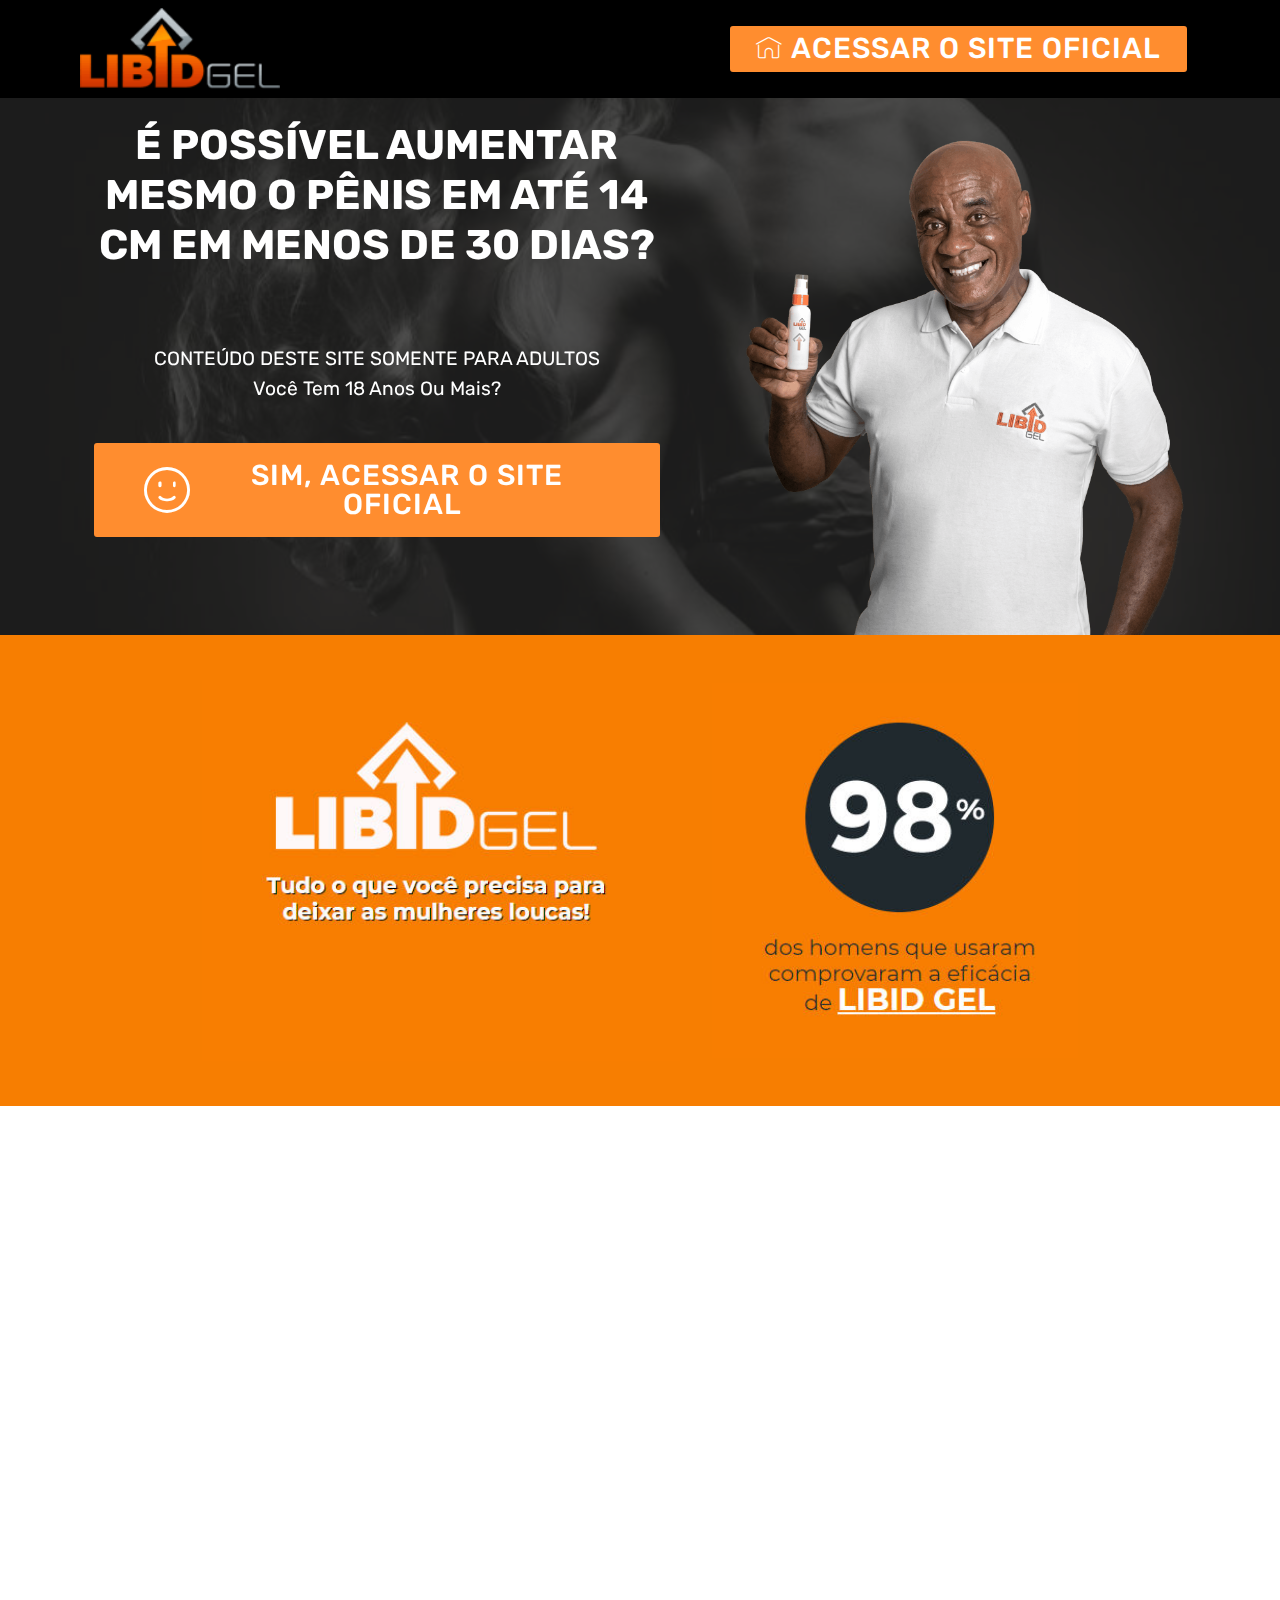
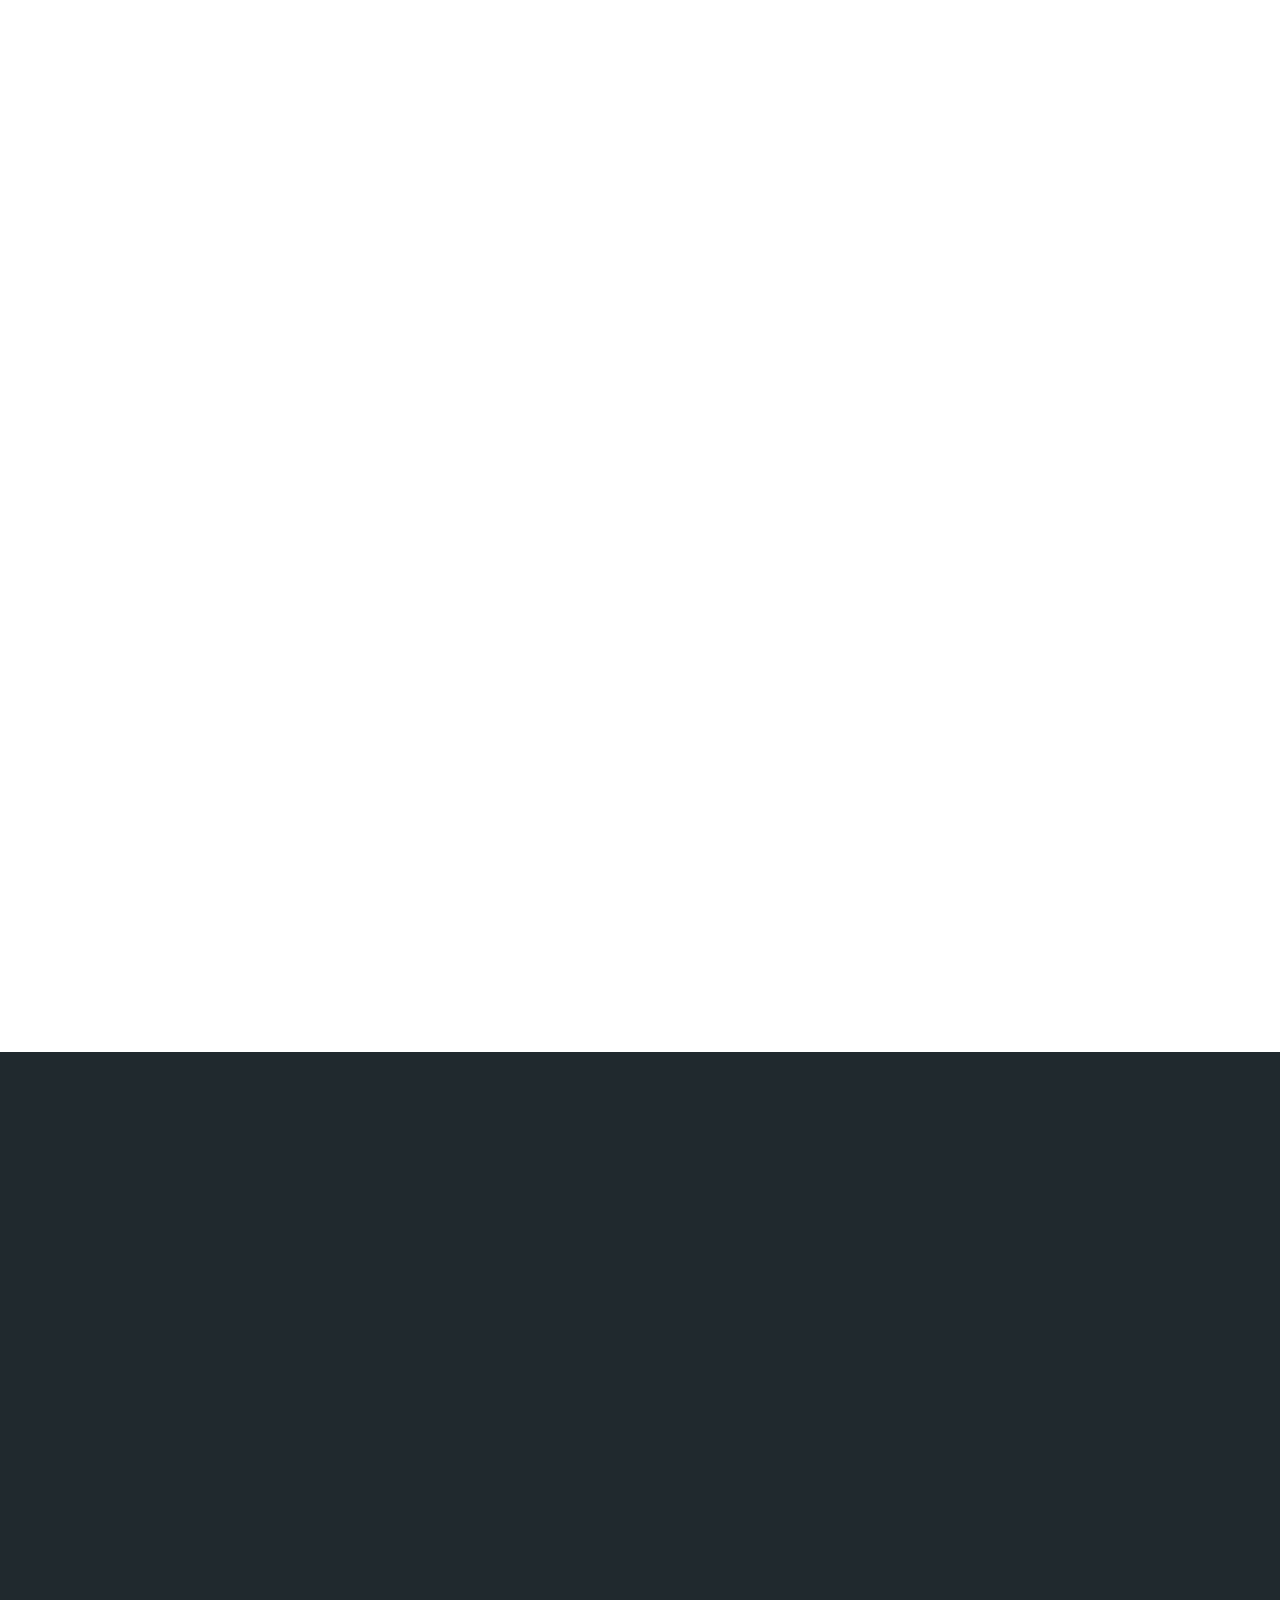
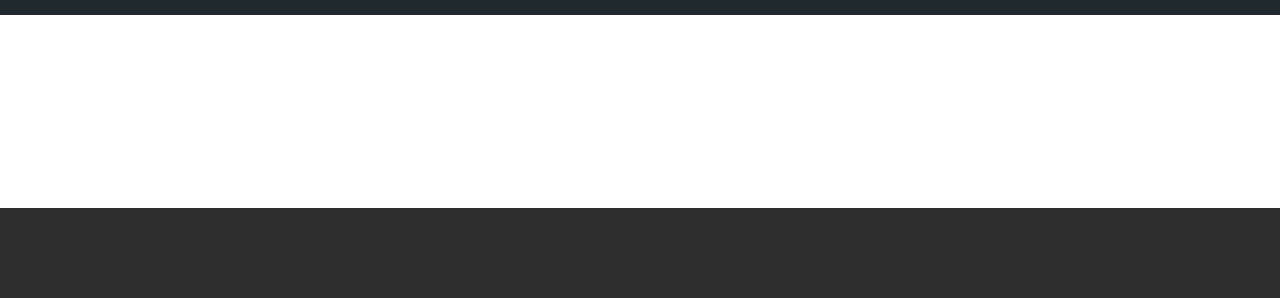
==== commit 1ca52404: "create github pages" ====
--- a/index.html
+++ b/index.html
@@ -56,7 +56,7 @@
     </nav>
 </section>
 
-<section class="engine"><a href="https://mobirise.info/x">free css templates</a></section><section class="header3 cid-rmGhN9b3Hr mbr-parallax-background" id="header3-2">
+<section class="engine"><a href="https://mobirise.info/r">bootstrap templates</a></section><section class="header3 cid-rmGhN9b3Hr mbr-parallax-background" id="header3-2">
 
     
 
@@ -180,7 +180,7 @@
   </div>
 </section>
 
-<section class="header3 cid-rmGBTkgGb2 mbr-fullscreen" id="header3-i">
+<section class="header3 cid-rmGBTkgGb2" id="header3-i">
 
     
 
--- a/assets/mobirise/css/mbr-additional.css
+++ b/assets/mobirise/css/mbr-additional.css
@@ -1437,6 +1437,8 @@
   color: #333333;
 }
 .cid-rmGBTkgGb2 {
+  padding-top: 90px;
+  padding-bottom: 0px;
   background-color: #20292e;
 }
 .cid-rmGBTkgGb2 .media-container-row {
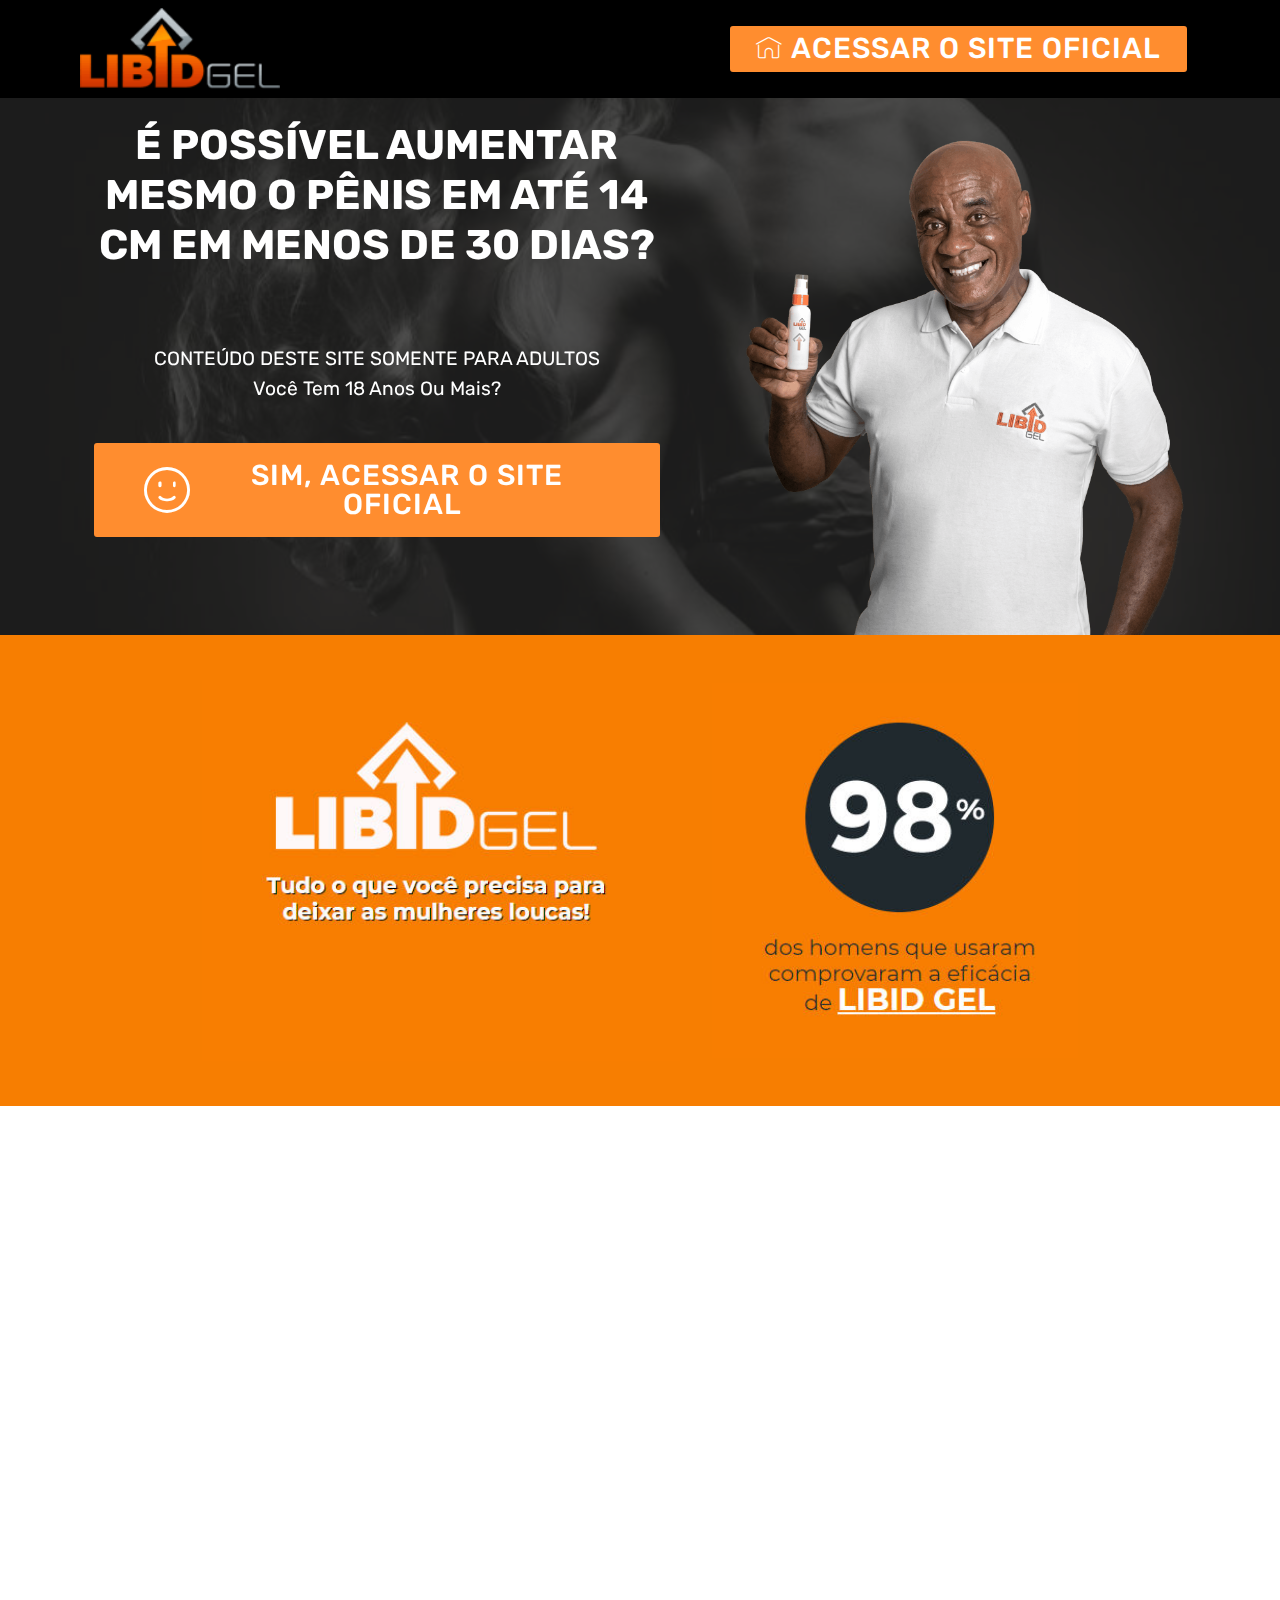
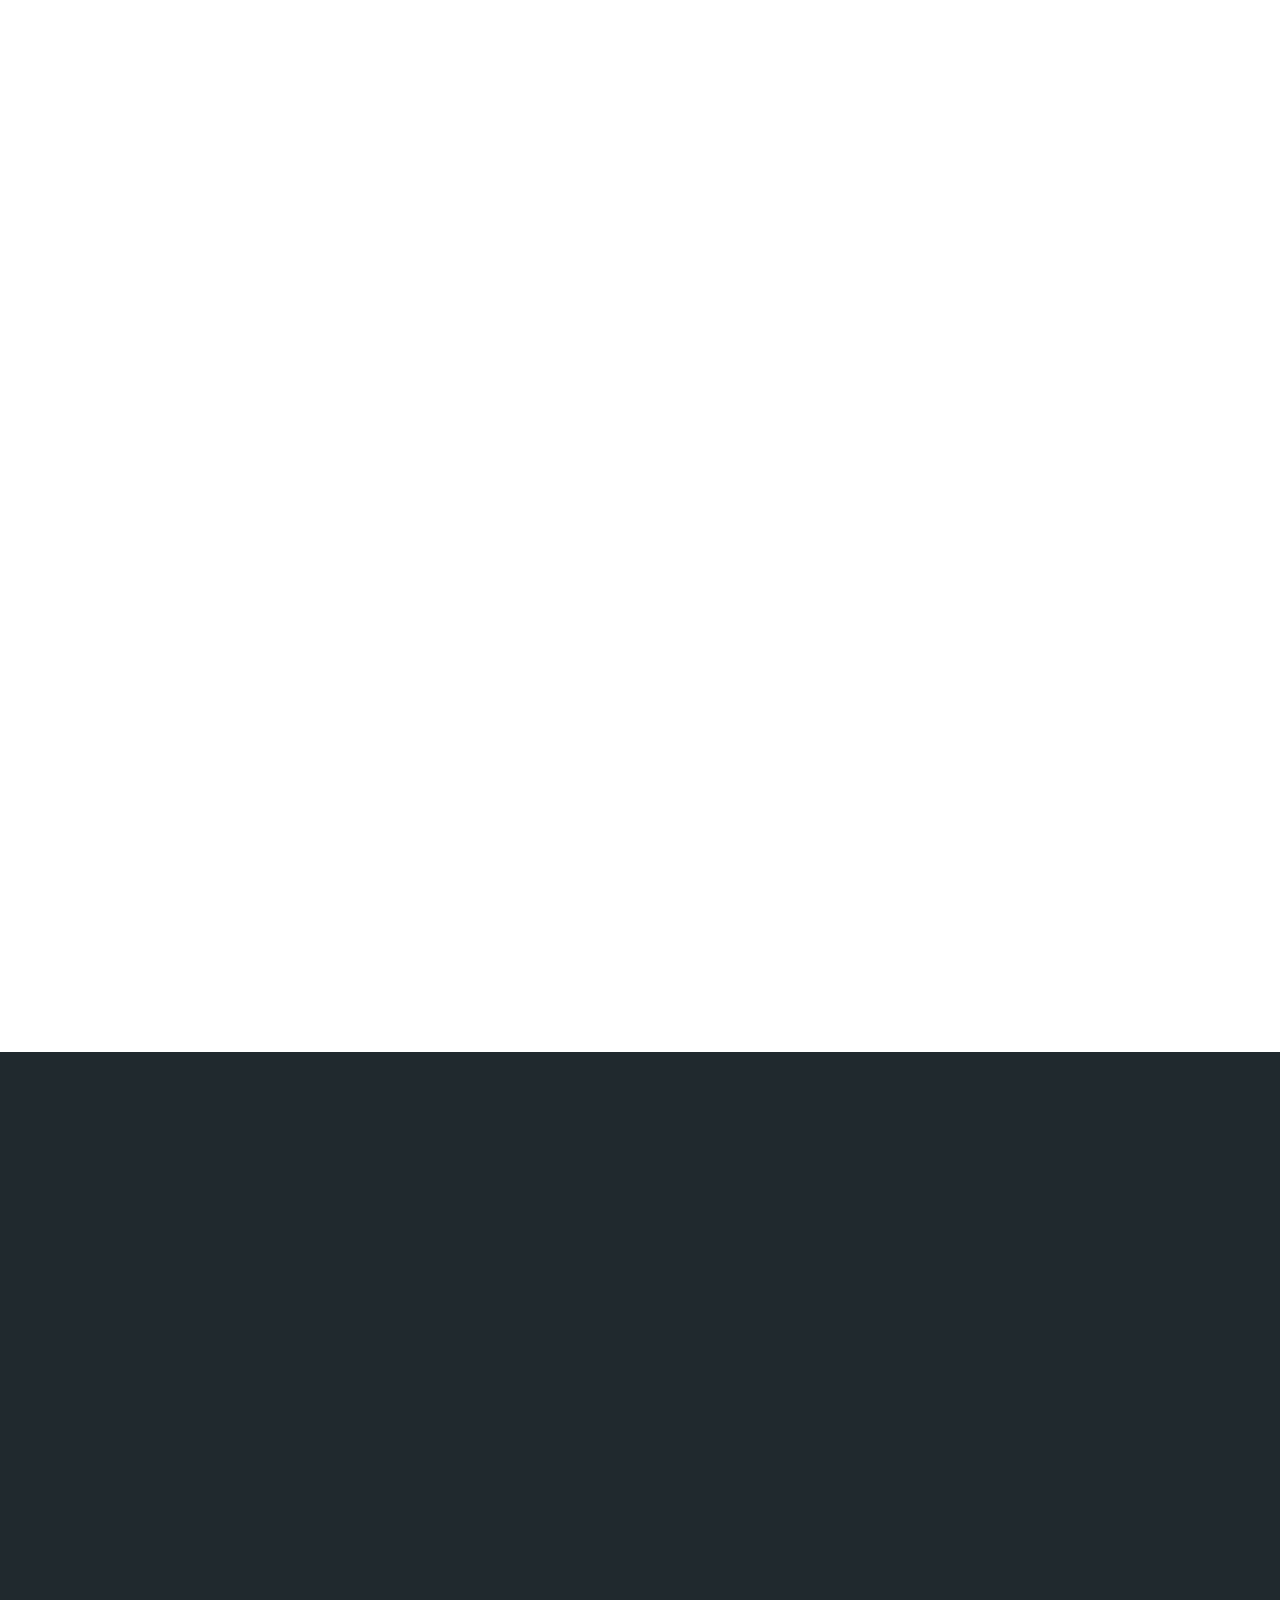
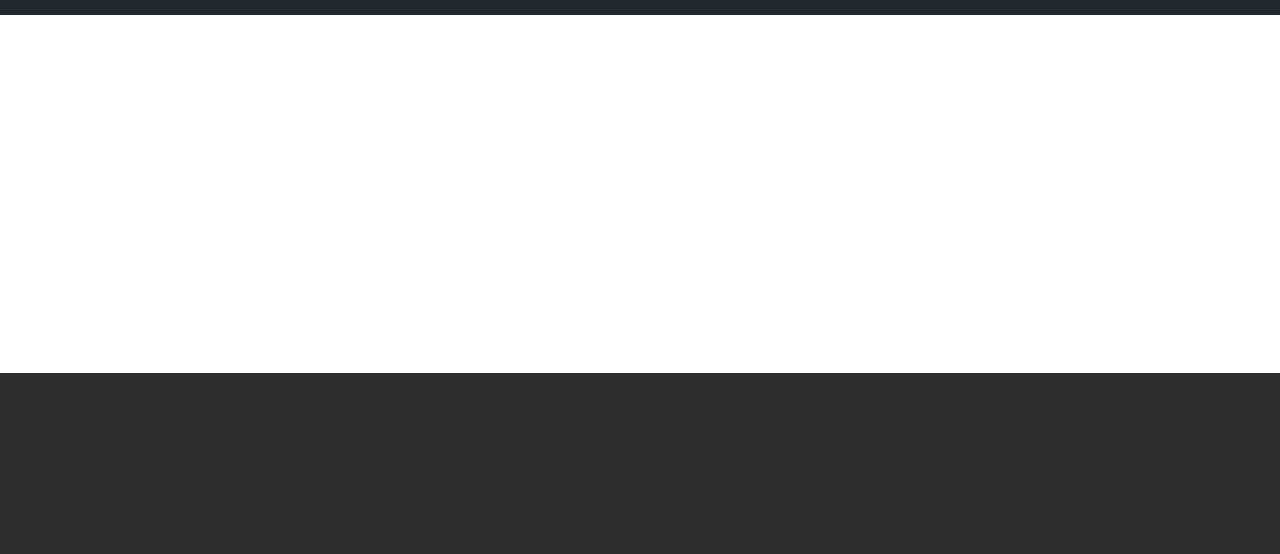
==== commit c7ef982f: "create github pages" ====
--- a/index.html
+++ b/index.html
@@ -25,6 +25,20 @@
   
 </head>
 <body>
+
+<!-- Google Analytics -->
+<!-- Global site tag (gtag.js) - Google Analytics -->
+<script async src="https://www.googletagmanager.com/gtag/js?id=UA-137800608-1"></script>
+<script>
+  window.dataLayer = window.dataLayer || [];
+  function gtag(){dataLayer.push(arguments);}
+  gtag('js', new Date());
+
+  gtag('config', 'UA-137800608-1');
+</script>
+<!-- /Google Analytics -->
+
+
   <section class="menu cid-rmMFnK9U9A" once="menu" id="menu1-m">
 
     
@@ -56,7 +70,7 @@
     </nav>
 </section>
 
-<section class="engine"><a href="https://mobirise.info/r">bootstrap templates</a></section><section class="header3 cid-rmGhN9b3Hr mbr-parallax-background" id="header3-2">
+<section class="engine"><a href="https://mobirise.info/t">amp templates</a></section><section class="header3 cid-rmGhN9b3Hr mbr-parallax-background" id="header3-2">
 
     
 
@@ -238,8 +252,7 @@
     <div class="container">
         <div class="media-container-row align-center mbr-white">
             <div class="col-12">
-                <p class="mbr-text mb-0 mbr-fonts-style display-7">
-                    © Copyright 2019 LibidGel-Promo.github - All Rights Reserved
+                <p class="mbr-text mb-0 mbr-fonts-style display-7"><a href="politica-de-privacidade.html" target="_blank">POLÍTICA DE PRIVACIDADE</a><br>© Copyright 2019 LibidGel-Promo.github - All Rights Reserved
                 </p>
             </div>
         </div>
--- a/assets/mobirise/css/mbr-additional.css
+++ b/assets/mobirise/css/mbr-additional.css
@@ -1470,8 +1470,8 @@
   text-align: center;
 }
 .cid-rmGEGp3WZD {
-  padding-top: 30px;
-  padding-bottom: 45px;
+  padding-top: 120px;
+  padding-bottom: 120px;
   background-color: #ffffff;
 }
 @media (min-width: 992px) {
@@ -1489,8 +1489,8 @@
   text-align: center;
 }
 .cid-rmGEc9wDju {
-  padding-top: 30px;
-  padding-bottom: 30px;
+  padding-top: 60px;
+  padding-bottom: 60px;
   background-color: #2e2e2e;
 }
 .cid-rmMFnK9U9A .navbar {
@@ -1892,3 +1892,453 @@
 .cid-rmMFnK9U9A .dropdown-item:hover {
   color: #c1c1c1 !important;
 }
+.cid-rmMFnK9U9A .navbar {
+  padding: .5rem 0;
+  background: #000000;
+  transition: none;
+  min-height: 77px;
+}
+.cid-rmMFnK9U9A .navbar-dropdown.bg-color.transparent.opened {
+  background: #000000;
+}
+.cid-rmMFnK9U9A a {
+  font-style: normal;
+}
+.cid-rmMFnK9U9A .nav-item span {
+  padding-right: 0.4em;
+  line-height: 0.5em;
+  vertical-align: text-bottom;
+  position: relative;
+  text-decoration: none;
+}
+.cid-rmMFnK9U9A .nav-item a {
+  display: -webkit-flex;
+  align-items: center;
+  justify-content: center;
+  padding: 0.7rem 0 !important;
+  margin: 0rem .65rem !important;
+  -webkit-align-items: center;
+  -webkit-justify-content: center;
+}
+.cid-rmMFnK9U9A .nav-item:focus,
+.cid-rmMFnK9U9A .nav-link:focus {
+  outline: none;
+}
+.cid-rmMFnK9U9A .btn {
+  padding: 0.4rem 1.5rem;
+  display: -webkit-inline-flex;
+  align-items: center;
+  -webkit-align-items: center;
+}
+.cid-rmMFnK9U9A .btn .mbr-iconfont {
+  font-size: 1.6rem;
+}
+.cid-rmMFnK9U9A .menu-logo {
+  margin-right: auto;
+}
+.cid-rmMFnK9U9A .menu-logo .navbar-brand {
+  display: flex;
+  margin-left: 5rem;
+  padding: 0;
+  transition: padding .2s;
+  min-height: 3.8rem;
+  -webkit-align-items: center;
+  align-items: center;
+}
+.cid-rmMFnK9U9A .menu-logo .navbar-brand .navbar-caption-wrap {
+  display: flex;
+  -webkit-align-items: center;
+  align-items: center;
+  word-break: break-word;
+  min-width: 7rem;
+  margin: .3rem 0;
+}
+.cid-rmMFnK9U9A .menu-logo .navbar-brand .navbar-caption-wrap .navbar-caption {
+  line-height: 1.2rem !important;
+  padding-right: 2rem;
+}
+.cid-rmMFnK9U9A .menu-logo .navbar-brand .navbar-logo {
+  font-size: 4rem;
+  transition: font-size 0.25s;
+}
+.cid-rmMFnK9U9A .menu-logo .navbar-brand .navbar-logo img {
+  display: flex;
+}
+.cid-rmMFnK9U9A .menu-logo .navbar-brand .navbar-logo .mbr-iconfont {
+  transition: font-size 0.25s;
+}
+.cid-rmMFnK9U9A .menu-logo .navbar-brand .navbar-logo a {
+  display: inline-flex;
+}
+.cid-rmMFnK9U9A .navbar-toggleable-sm .navbar-collapse {
+  justify-content: flex-end;
+  -webkit-justify-content: flex-end;
+  padding-right: 5rem;
+  width: auto;
+}
+.cid-rmMFnK9U9A .navbar-toggleable-sm .navbar-collapse .navbar-nav {
+  flex-wrap: wrap;
+  -webkit-flex-wrap: wrap;
+  padding-left: 0;
+}
+.cid-rmMFnK9U9A .navbar-toggleable-sm .navbar-collapse .navbar-nav .nav-item {
+  -webkit-align-self: center;
+  align-self: center;
+}
+.cid-rmMFnK9U9A .navbar-toggleable-sm .navbar-collapse .navbar-buttons {
+  padding-left: 0;
+  padding-bottom: 0;
+}
+.cid-rmMFnK9U9A .dropdown .dropdown-menu {
+  background: #000000;
+  display: none;
+  position: absolute;
+  min-width: 5rem;
+  padding-top: 1.4rem;
+  padding-bottom: 1.4rem;
+  text-align: left;
+}
+.cid-rmMFnK9U9A .dropdown .dropdown-menu .dropdown-item {
+  width: auto;
+  padding: 0.235em 1.5385em 0.235em 1.5385em !important;
+}
+.cid-rmMFnK9U9A .dropdown .dropdown-menu .dropdown-item::after {
+  right: 0.5rem;
+}
+.cid-rmMFnK9U9A .dropdown .dropdown-menu .dropdown-submenu {
+  margin: 0;
+}
+.cid-rmMFnK9U9A .dropdown.open > .dropdown-menu {
+  display: block;
+}
+.cid-rmMFnK9U9A .navbar-toggleable-sm.opened:after {
+  position: absolute;
+  width: 100vw;
+  height: 100vh;
+  content: '';
+  background-color: rgba(0, 0, 0, 0.1);
+  left: 0;
+  bottom: 0;
+  transform: translateY(100%);
+  -webkit-transform: translateY(100%);
+  z-index: 1000;
+}
+.cid-rmMFnK9U9A .navbar.navbar-short {
+  min-height: 60px;
+  transition: all .2s;
+}
+.cid-rmMFnK9U9A .navbar.navbar-short .navbar-toggler-right {
+  top: 20px;
+}
+.cid-rmMFnK9U9A .navbar.navbar-short .navbar-logo a {
+  font-size: 2.5rem !important;
+  line-height: 2.5rem;
+  transition: font-size 0.25s;
+}
+.cid-rmMFnK9U9A .navbar.navbar-short .navbar-logo a .mbr-iconfont {
+  font-size: 2.5rem !important;
+}
+.cid-rmMFnK9U9A .navbar.navbar-short .navbar-logo a img {
+  height: 3rem !important;
+}
+.cid-rmMFnK9U9A .navbar.navbar-short .navbar-brand {
+  min-height: 3rem;
+}
+.cid-rmMFnK9U9A button.navbar-toggler {
+  width: 31px;
+  height: 18px;
+  cursor: pointer;
+  transition: all .2s;
+  top: 1.5rem;
+  right: 1rem;
+}
+.cid-rmMFnK9U9A button.navbar-toggler:focus {
+  outline: none;
+}
+.cid-rmMFnK9U9A button.navbar-toggler .hamburger span {
+  position: absolute;
+  right: 0;
+  width: 30px;
+  height: 2px;
+  border-right: 5px;
+  background-color: #ffffff;
+}
+.cid-rmMFnK9U9A button.navbar-toggler .hamburger span:nth-child(1) {
+  top: 0;
+  transition: all .2s;
+}
+.cid-rmMFnK9U9A button.navbar-toggler .hamburger span:nth-child(2) {
+  top: 8px;
+  transition: all .15s;
+}
+.cid-rmMFnK9U9A button.navbar-toggler .hamburger span:nth-child(3) {
+  top: 8px;
+  transition: all .15s;
+}
+.cid-rmMFnK9U9A button.navbar-toggler .hamburger span:nth-child(4) {
+  top: 16px;
+  transition: all .2s;
+}
+.cid-rmMFnK9U9A nav.opened .hamburger span:nth-child(1) {
+  top: 8px;
+  width: 0;
+  opacity: 0;
+  right: 50%;
+  transition: all .2s;
+}
+.cid-rmMFnK9U9A nav.opened .hamburger span:nth-child(2) {
+  -webkit-transform: rotate(45deg);
+  transform: rotate(45deg);
+  transition: all .25s;
+}
+.cid-rmMFnK9U9A nav.opened .hamburger span:nth-child(3) {
+  -webkit-transform: rotate(-45deg);
+  transform: rotate(-45deg);
+  transition: all .25s;
+}
+.cid-rmMFnK9U9A nav.opened .hamburger span:nth-child(4) {
+  top: 8px;
+  width: 0;
+  opacity: 0;
+  right: 50%;
+  transition: all .2s;
+}
+.cid-rmMFnK9U9A .collapsed.navbar-expand {
+  flex-direction: column;
+  -webkit-flex-direction: column;
+}
+.cid-rmMFnK9U9A .collapsed .btn {
+  display: -webkit-flex;
+}
+.cid-rmMFnK9U9A .collapsed .navbar-collapse {
+  display: none !important;
+  padding-right: 0 !important;
+}
+.cid-rmMFnK9U9A .collapsed .navbar-collapse.collapsing,
+.cid-rmMFnK9U9A .collapsed .navbar-collapse.show {
+  display: block !important;
+}
+.cid-rmMFnK9U9A .collapsed .navbar-collapse.collapsing .navbar-nav,
+.cid-rmMFnK9U9A .collapsed .navbar-collapse.show .navbar-nav {
+  display: block;
+  text-align: center;
+}
+.cid-rmMFnK9U9A .collapsed .navbar-collapse.collapsing .navbar-nav .nav-item,
+.cid-rmMFnK9U9A .collapsed .navbar-collapse.show .navbar-nav .nav-item {
+  clear: both;
+}
+.cid-rmMFnK9U9A .collapsed .navbar-collapse.collapsing .navbar-buttons,
+.cid-rmMFnK9U9A .collapsed .navbar-collapse.show .navbar-buttons {
+  text-align: center;
+}
+.cid-rmMFnK9U9A .collapsed .navbar-collapse.collapsing .navbar-buttons:last-child,
+.cid-rmMFnK9U9A .collapsed .navbar-collapse.show .navbar-buttons:last-child {
+  margin-bottom: 1rem;
+}
+@media (min-width: 992px) {
+  .cid-rmMFnK9U9A .collapsed:not(.navbar-short) .navbar-collapse {
+    max-height: calc(98.5vh - 5.1rem);
+  }
+}
+.cid-rmMFnK9U9A .collapsed button.navbar-toggler {
+  display: block;
+}
+.cid-rmMFnK9U9A .collapsed .navbar-brand {
+  margin-left: 1rem !important;
+}
+.cid-rmMFnK9U9A .collapsed .navbar-toggleable-sm {
+  flex-direction: column;
+  -webkit-flex-direction: column;
+}
+.cid-rmMFnK9U9A .collapsed .dropdown .dropdown-menu {
+  width: 100%;
+  text-align: center;
+  position: relative;
+  opacity: 0;
+  overflow: hidden;
+  display: block;
+  height: 0;
+  visibility: hidden;
+  padding: 0;
+  transition-duration: .5s;
+  transition-property: opacity,padding,height;
+}
+.cid-rmMFnK9U9A .collapsed .dropdown.open > .dropdown-menu {
+  position: relative;
+  opacity: 1;
+  height: auto;
+  padding: 1.4rem 0;
+  visibility: visible;
+}
+.cid-rmMFnK9U9A .collapsed .dropdown .dropdown-submenu {
+  left: 0;
+  text-align: center;
+  width: 100%;
+}
+.cid-rmMFnK9U9A .collapsed .dropdown .dropdown-toggle[data-toggle="dropdown-submenu"]::after {
+  margin-top: 0;
+  position: inherit;
+  right: 0;
+  top: 50%;
+  display: inline-block;
+  width: 0;
+  height: 0;
+  margin-left: .3em;
+  vertical-align: middle;
+  content: "";
+  border-top: .30em solid;
+  border-right: .30em solid transparent;
+  border-left: .30em solid transparent;
+}
+@media (max-width: 991px) {
+  .cid-rmMFnK9U9A .navbar-expand {
+    flex-direction: column;
+    -webkit-flex-direction: column;
+  }
+  .cid-rmMFnK9U9A img {
+    height: 3.8rem !important;
+  }
+  .cid-rmMFnK9U9A .btn {
+    display: -webkit-flex;
+  }
+  .cid-rmMFnK9U9A button.navbar-toggler {
+    display: block;
+  }
+  .cid-rmMFnK9U9A .navbar-brand {
+    margin-left: 1rem !important;
+  }
+  .cid-rmMFnK9U9A .navbar-toggleable-sm {
+    flex-direction: column;
+    -webkit-flex-direction: column;
+  }
+  .cid-rmMFnK9U9A .navbar-collapse {
+    display: none !important;
+    padding-right: 0 !important;
+  }
+  .cid-rmMFnK9U9A .navbar-collapse.collapsing,
+  .cid-rmMFnK9U9A .navbar-collapse.show {
+    display: block !important;
+  }
+  .cid-rmMFnK9U9A .navbar-collapse.collapsing .navbar-nav,
+  .cid-rmMFnK9U9A .navbar-collapse.show .navbar-nav {
+    display: block;
+    text-align: center;
+  }
+  .cid-rmMFnK9U9A .navbar-collapse.collapsing .navbar-nav .nav-item,
+  .cid-rmMFnK9U9A .navbar-collapse.show .navbar-nav .nav-item {
+    clear: both;
+  }
+  .cid-rmMFnK9U9A .navbar-collapse.collapsing .navbar-buttons,
+  .cid-rmMFnK9U9A .navbar-collapse.show .navbar-buttons {
+    text-align: center;
+  }
+  .cid-rmMFnK9U9A .navbar-collapse.collapsing .navbar-buttons:last-child,
+  .cid-rmMFnK9U9A .navbar-collapse.show .navbar-buttons:last-child {
+    margin-bottom: 1rem;
+  }
+  .cid-rmMFnK9U9A .dropdown .dropdown-menu {
+    width: 100%;
+    text-align: center;
+    position: relative;
+    opacity: 0;
+    overflow: hidden;
+    display: block;
+    height: 0;
+    visibility: hidden;
+    padding: 0;
+    transition-duration: .5s;
+    transition-property: opacity,padding,height;
+  }
+  .cid-rmMFnK9U9A .dropdown.open > .dropdown-menu {
+    position: relative;
+    opacity: 1;
+    height: auto;
+    padding: 1.4rem 0;
+    visibility: visible;
+  }
+  .cid-rmMFnK9U9A .dropdown .dropdown-submenu {
+    left: 0;
+    text-align: center;
+    width: 100%;
+  }
+  .cid-rmMFnK9U9A .dropdown .dropdown-toggle[data-toggle="dropdown-submenu"]::after {
+    margin-top: 0;
+    position: inherit;
+    right: 0;
+    top: 50%;
+    display: inline-block;
+    width: 0;
+    height: 0;
+    margin-left: .3em;
+    vertical-align: middle;
+    content: "";
+    border-top: .30em solid;
+    border-right: .30em solid transparent;
+    border-left: .30em solid transparent;
+  }
+}
+@media (min-width: 767px) {
+  .cid-rmMFnK9U9A .menu-logo {
+    flex-shrink: 0;
+    -webkit-flex-shrink: 0;
+  }
+}
+.cid-rmMFnK9U9A .navbar-collapse {
+  flex-basis: auto;
+  -webkit-flex-basis: auto;
+}
+.cid-rmMFnK9U9A .nav-link:hover,
+.cid-rmMFnK9U9A .dropdown-item:hover {
+  color: #c1c1c1 !important;
+}
+.cid-rmMQzLjRsf {
+  padding-top: 120px;
+  padding-bottom: 75px;
+  background-color: #ffffff;
+}
+.cid-rmMQzLjRsf .mbr-section-subtitle {
+  color: #767676;
+}
+.cid-rmMR4OWIjX {
+  padding-top: 90px;
+  padding-bottom: 90px;
+  background-color: #ffffff;
+}
+.cid-rmMR4OWIjX h4 {
+  text-align: left;
+  font-weight: 500;
+}
+.cid-rmMR4OWIjX p {
+  color: #767676;
+  text-align: left;
+  margin-bottom: 0;
+}
+.cid-rmMR4OWIjX .card-img {
+  text-align: left;
+  -webkit-flex: 1 0 auto;
+  flex: 1 0 auto;
+  width: auto;
+}
+.cid-rmMR4OWIjX .card-img span {
+  font-size: 72px;
+  color: #ff3366;
+}
+.cid-rmMR4OWIjX .card-box {
+  padding-left: 1rem;
+  word-break: break-word;
+  width: 100%;
+}
+@media (max-width: 991px) {
+  .cid-rmMR4OWIjX .card-img {
+    text-align: left;
+    padding-bottom: 0.75rem;
+  }
+  .cid-rmMR4OWIjX .card-box {
+    padding-left: 0;
+  }
+}
+.cid-rmMQmpkQiu {
+  padding-top: 60px;
+  padding-bottom: 60px;
+  background-color: #2e2e2e;
+}
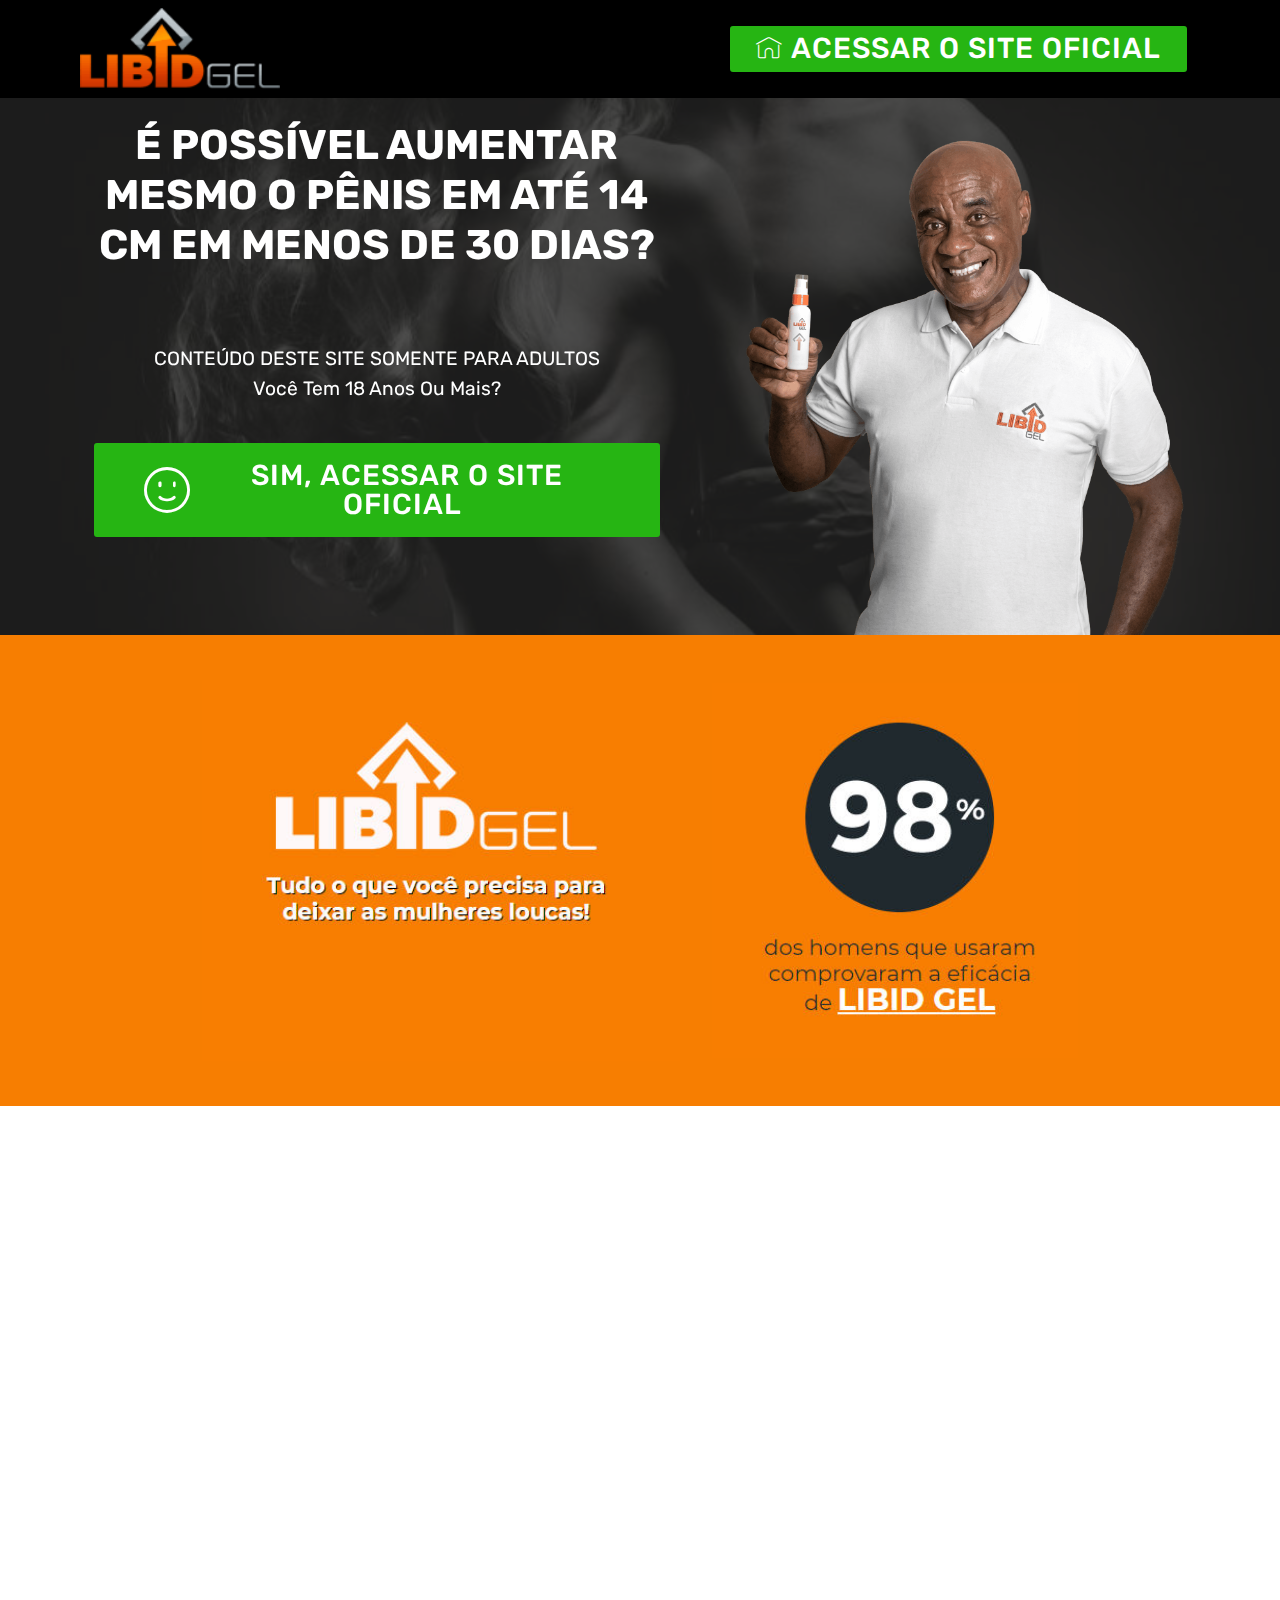
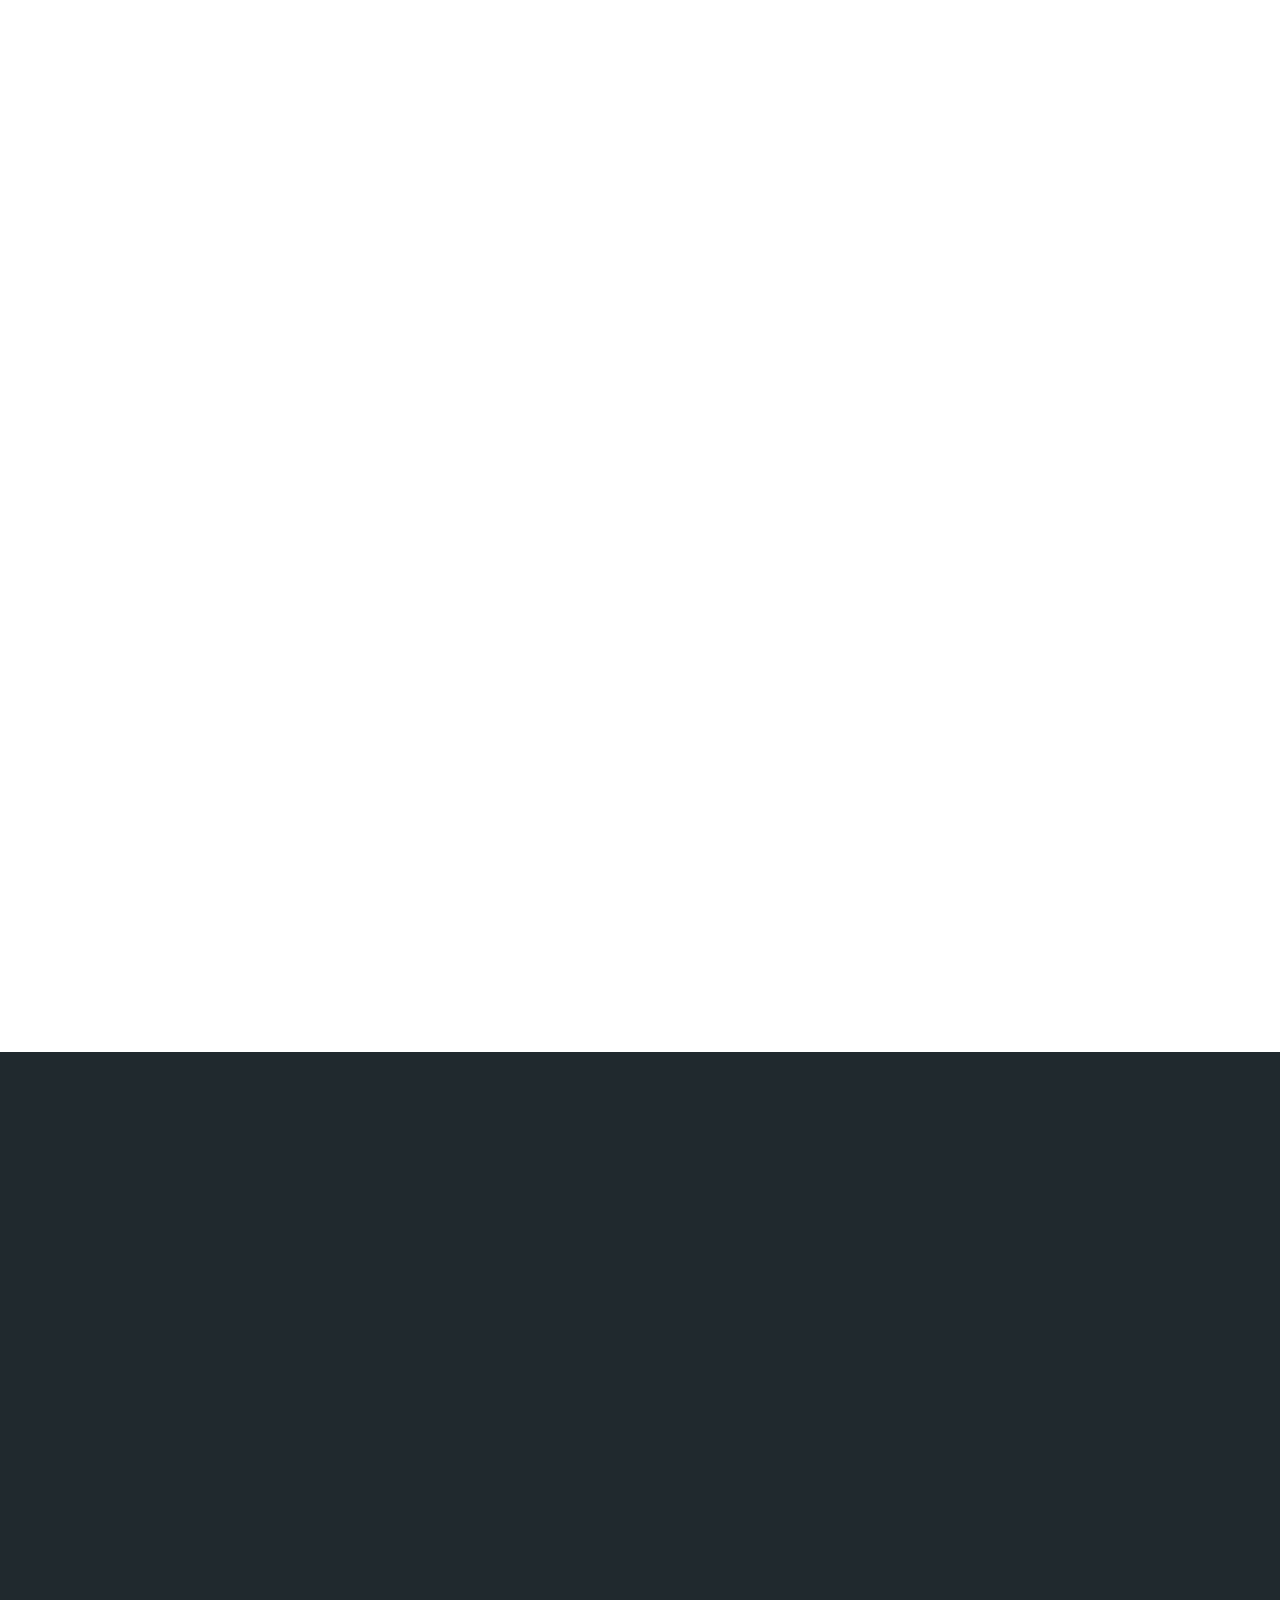
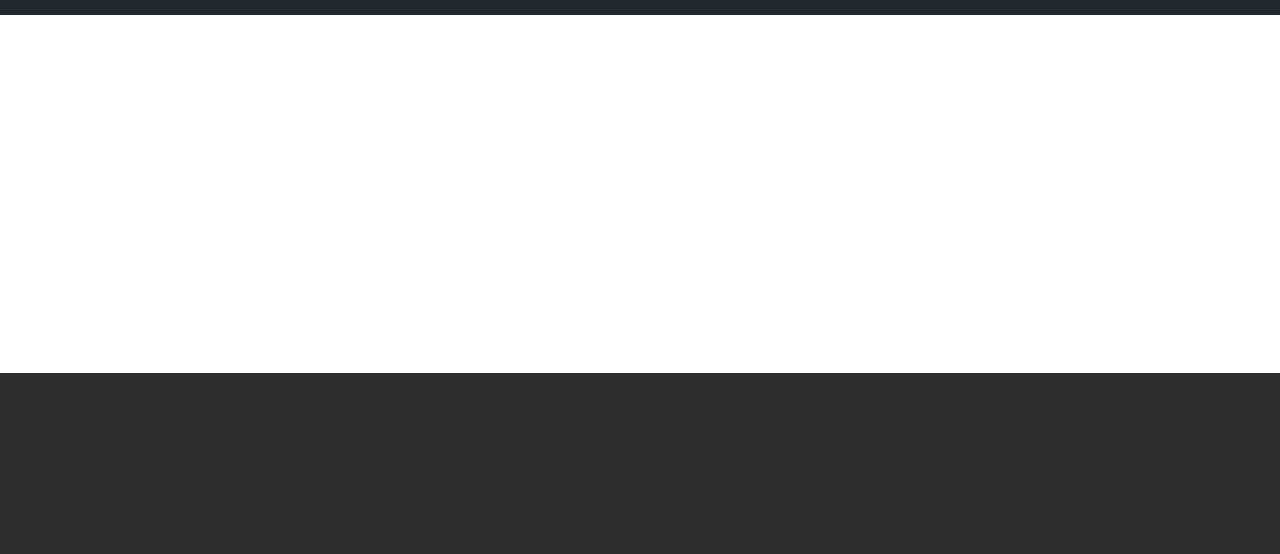
==== commit 2fd4d0e4: "create github pages" ====
--- a/index.html
+++ b/index.html
@@ -55,8 +55,8 @@
         <div class="menu-logo">
             <div class="navbar-brand">
                 <span class="navbar-logo">
-                    <a href="https://mobirise.co">
-                         <img src="assets/images/logo-libid-164x67.png" alt="Mobirise" title="" style="height: 5.1rem;">
+                    <a href="http://mon.net.br/awrmg?src=GadsCPH001" target="_blank">
+                         <img src="assets/images/logo-libid-164x67.png" alt="Libid Gel" title="" style="height: 5.1rem;">
                     </a>
                 </span>
                 
@@ -64,13 +64,13 @@
         </div>
         <div class="collapse navbar-collapse" id="navbarSupportedContent">
             
-            <div class="navbar-buttons mbr-section-btn"><a class="btn btn-sm btn-primary display-4" href="https://mobirise.co"><span class="mbri-home mbr-iconfont mbr-iconfont-btn"></span>
+            <div class="navbar-buttons mbr-section-btn"><a class="btn btn-sm btn-primary display-4" href="http://mon.net.br/awrmg?src=GadsCPH001" target="_blank"><span class="mbri-home mbr-iconfont mbr-iconfont-btn"></span>
                     ACESSAR O SITE OFICIAL</a></div>
         </div>
     </nav>
 </section>
 
-<section class="engine"><a href="https://mobirise.info/t">amp templates</a></section><section class="header3 cid-rmGhN9b3Hr mbr-parallax-background" id="header3-2">
+<section class="engine"><a href="https://mobirise.info/z">best free css templates</a></section><section class="header3 cid-rmGhN9b3Hr mbr-parallax-background" id="header3-2">
 
     
 
@@ -80,7 +80,7 @@
     <div class="container">
         <div class="media-container-row">
             <div class="mbr-figure" style="width: 85%;">
-                <img src="assets/images/kid-bengala-721x803.png" alt="Mobirise" title="">
+                <a href="https://g1-globosaude.com/womens-health/?mcr=AAJ4279095&src=Gads" target="_blank"><img src="assets/images/kid-bengala-721x803.png" alt="Libid Gel" title=""></a>
             </div>
 
             <div class="media-content">
@@ -89,7 +89,7 @@
                 <div class="mbr-section-text mbr-white pb-3 ">
                     <p class="mbr-text mbr-fonts-style display-5">CONTEÚDO DESTE SITE SOMENTE PARA ADULTOS<br>Você Tem 18 Anos Ou Mais?</p>
                 </div>
-                <div class="mbr-section-btn"><a class="btn btn-md btn-primary display-4" href="https://mobirise.co"><span class="mbrib-smile-face mbr-iconfont mbr-iconfont-btn"></span>SIM, ACESSAR O SITE OFICIAL&nbsp;</a></div>
+                <div class="mbr-section-btn"><a class="btn btn-md btn-primary display-4" href="http://mon.net.br/awrmg?src=GadsCPH001" target="_blank"><span class="mbrib-smile-face mbr-iconfont mbr-iconfont-btn"></span>SIM, ACESSAR O SITE OFICIAL&nbsp;</a></div>
             </div>
         </div>
     </div>
@@ -103,11 +103,11 @@
     <div class="container images-container">
             <div class="media-container-row" style="width: 79%;">
                 <div class="img-item item1" style="width: 134%;">
-                    <img src="assets/images/libid-1-453x361.jpg" alt="" title="">
+                    <a href="http://mon.net.br/awrmg?src=GadsCPH001" target="_blank"><img src="assets/images/libid-1-453x361.jpg" alt="Libid Gel" title=""></a>
                     
                 </div>
                 <div class="img-item">
-                    <img src="assets/images/libid-2-353x360.jpg" alt="" title="">
+                    <a href="http://mon.net.br/awrmg?src=GadsCPH001" target="_blank"><img src="assets/images/libid-2-353x360.jpg" alt="Libid Gel" title=""></a>
                     
                 </div>
             </div>
@@ -130,7 +130,7 @@
         <div class="user row">
           <div class="col-lg-3 col-md-4">
             <div class="user_image">
-              <img src="assets/images/icon001-140x140.jpg" alt="" title="">
+              <a href="http://mon.net.br/awrmg?src=GadsCPH001" target="_blank"><img src="assets/images/icon001-140x140.jpg" alt="Libid Gel" title=""></a>
             </div>
           </div>
           <div class="testimonials-caption col-lg-9 col-md-8">
@@ -146,7 +146,7 @@
         <div class="user row">
           <div class="col-lg-3 col-md-4">
             <div class="user_image">
-              <img src="assets/images/icon002-140x140.jpg" alt="" title="">
+              <a href="http://mon.net.br/awrmg?src=GadsCPH001" target="_blank"><img src="assets/images/icon002-140x140.jpg" alt="Libid Gel" title=""></a>
             </div>
           </div>
           <div class="testimonials-caption col-lg-9 col-md-8">
@@ -162,7 +162,7 @@
         <div class="user row">
           <div class="col-lg-3 col-md-4">
             <div class="user_image">
-              <img src="assets/images/icon003-140x140.jpg" alt="" title="">
+              <a href="http://mon.net.br/awrmg?src=GadsCPH001" target="_blank"><img src="assets/images/icon003-140x140.jpg" alt="Libid Gel" title=""></a>
             </div>
           </div>
           <div class="testimonials-caption col-lg-9 col-md-8">
@@ -178,7 +178,7 @@
         <div class="user row">
           <div class="col-lg-3 col-md-4">
             <div class="user_image">
-              <img src="assets/images/icon004-140x140.jpg" alt="" title="">
+              <a href="http://mon.net.br/awrmg?src=GadsCPH001" target="_blank"><img src="assets/images/icon004-140x140.jpg" alt="Libid Gel" title=""></a>
             </div>
           </div>
           <div class="testimonials-caption col-lg-9 col-md-8">
@@ -235,7 +235,7 @@
                         </div>
                     </div>
                     <div class="mbr-figure" style="width: 200%;">
-                     <img src="assets/images/btn-oficial-668x117.png" alt="Mobirise" title="">  
+                     <a href="http://mon.net.br/awrmg?src=GadsCPH001" target="_blank"><img src="assets/images/btn-oficial-668x117.png" alt="Libid Gel" title=""></a>  
                     </div>
                 </div>
             </div>
--- a/assets/mobirise/css/mbr-additional.css
+++ b/assets/mobirise/css/mbr-additional.css
@@ -132,7 +132,7 @@
   border-radius: 3px;
 }
 .bg-primary {
-  background-color: #ff8d2f !important;
+  background-color: #26b513 !important;
 }
 .bg-success {
   background-color: #f7ed4a !important;
@@ -148,8 +148,8 @@
 }
 .btn-primary,
 .btn-primary:active {
-  background-color: #ff8d2f !important;
-  border-color: #ff8d2f !important;
+  background-color: #26b513 !important;
+  border-color: #26b513 !important;
   color: #ffffff !important;
 }
 .btn-primary:hover,
@@ -157,14 +157,14 @@
 .btn-primary.focus,
 .btn-primary.active {
   color: #ffffff !important;
-  background-color: #e26600 !important;
-  border-color: #e26600 !important;
+  background-color: #17700c !important;
+  border-color: #17700c !important;
 }
 .btn-primary.disabled,
 .btn-primary:disabled {
   color: #ffffff !important;
-  background-color: #e26600 !important;
-  border-color: #e26600 !important;
+  background-color: #17700c !important;
+  border-color: #17700c !important;
 }
 .btn-secondary,
 .btn-secondary:active {
@@ -312,22 +312,22 @@
 .btn-primary-outline,
 .btn-primary-outline:active {
   background: none;
-  border-color: #c85a00;
-  color: #c85a00;
+  border-color: #135909;
+  color: #135909;
 }
 .btn-primary-outline:hover,
 .btn-primary-outline:focus,
 .btn-primary-outline.focus,
 .btn-primary-outline.active {
   color: #ffffff;
-  background-color: #ff8d2f;
-  border-color: #ff8d2f;
+  background-color: #26b513;
+  border-color: #26b513;
 }
 .btn-primary-outline.disabled,
 .btn-primary-outline:disabled {
   color: #ffffff !important;
-  background-color: #ff8d2f !important;
-  border-color: #ff8d2f !important;
+  background-color: #26b513 !important;
+  border-color: #26b513 !important;
 }
 .btn-secondary-outline,
 .btn-secondary-outline:active {
@@ -464,7 +464,7 @@
   border-color: #ffffff;
 }
 .text-primary {
-  color: #ff8d2f !important;
+  color: #26b513 !important;
 }
 .text-secondary {
   color: #ff3366 !important;
@@ -489,7 +489,7 @@
 }
 a.text-primary:hover,
 a.text-primary:focus {
-  color: #c85a00 !important;
+  color: #135909 !important;
 }
 a.text-secondary:hover,
 a.text-secondary:focus {
@@ -536,8 +536,8 @@
   box-shadow: none !important;
 }
 .mbr-gallery-filter li.active .btn {
-  background-color: #ff8d2f;
-  border-color: #ff8d2f;
+  background-color: #26b513;
+  border-color: #26b513;
   color: #ffffff;
 }
 .mbr-gallery-filter li.active .btn:focus {
@@ -551,11 +551,11 @@
 }
 a,
 a:hover {
-  color: #ff8d2f;
+  color: #26b513;
 }
 .mbr-plan-header.bg-primary .mbr-plan-subtitle,
 .mbr-plan-header.bg-primary .mbr-plan-price-desc {
-  color: #fffdfb;
+  color: #6bee5a;
 }
 .mbr-plan-header.bg-success .mbr-plan-subtitle,
 .mbr-plan-header.bg-success .mbr-plan-price-desc {
@@ -673,7 +673,7 @@
   padding: 10px 0 10px 20px;
   font-size: 1.09rem;
   position: relative;
-  border-color: #ff8d2f;
+  border-color: #26b513;
   border-width: 3px;
 }
 ul,
@@ -723,7 +723,7 @@
   text-align: center;
   position: relative;
   border: 2px solid #c0a375;
-  border-color: #ff8d2f;
+  border-color: #26b513;
   color: #232323;
   cursor: pointer;
 }
@@ -734,7 +734,7 @@
 }
 .btn-social:hover {
   color: #fff;
-  background: #ff8d2f;
+  background: #26b513;
 }
 .btn-social + .btn {
   margin-left: .1rem;
@@ -742,11 +742,11 @@
 /* Footer */
 .mbr-footer-content li::before,
 .mbr-footer .mbr-contacts li::before {
-  background: #ff8d2f;
+  background: #26b513;
 }
 .mbr-footer-content li a:hover,
 .mbr-footer .mbr-contacts li a:hover {
-  color: #ff8d2f;
+  color: #26b513;
 }
 /* Headers*/
 .offset-1 {
@@ -1296,14 +1296,14 @@
 }
 .jq-selectbox li:hover,
 .jq-selectbox li.selected {
-  background-color: #ff8d2f;
+  background-color: #26b513;
   color: #000000;
 }
 .jq-selectbox .jq-selectbox__trigger-arrow {
   border-top-color: contrast(currentColor, #000000, #ffffff, 30%);
 }
 .jq-selectbox:hover .jq-selectbox__trigger-arrow {
-  border-top-color: #ff8d2f;
+  border-top-color: #26b513;
 }
 .cid-rmGhN9b3Hr {
   padding-top: 120px;
@@ -2338,7 +2338,7 @@
   }
 }
 .cid-rmMQmpkQiu {
-  padding-top: 60px;
-  padding-bottom: 60px;
+  padding-top: 30px;
+  padding-bottom: 30px;
   background-color: #2e2e2e;
 }
